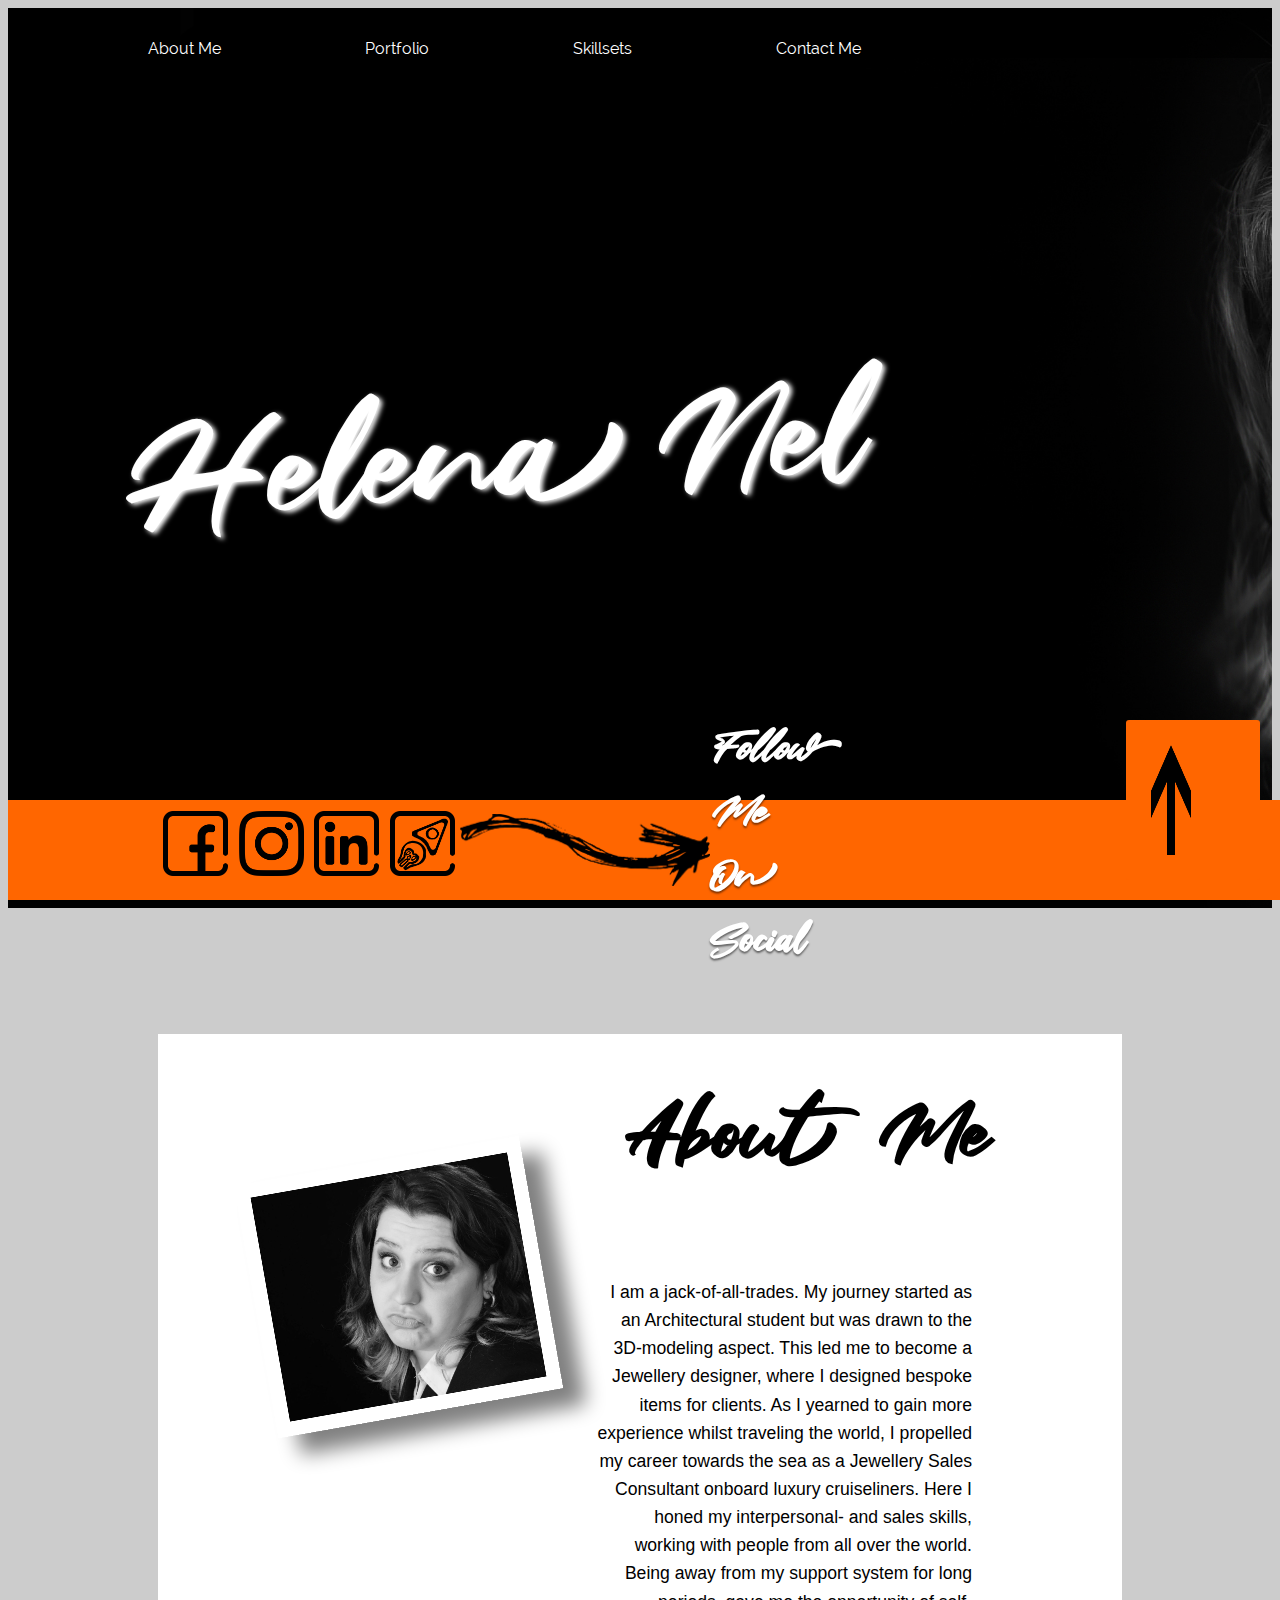
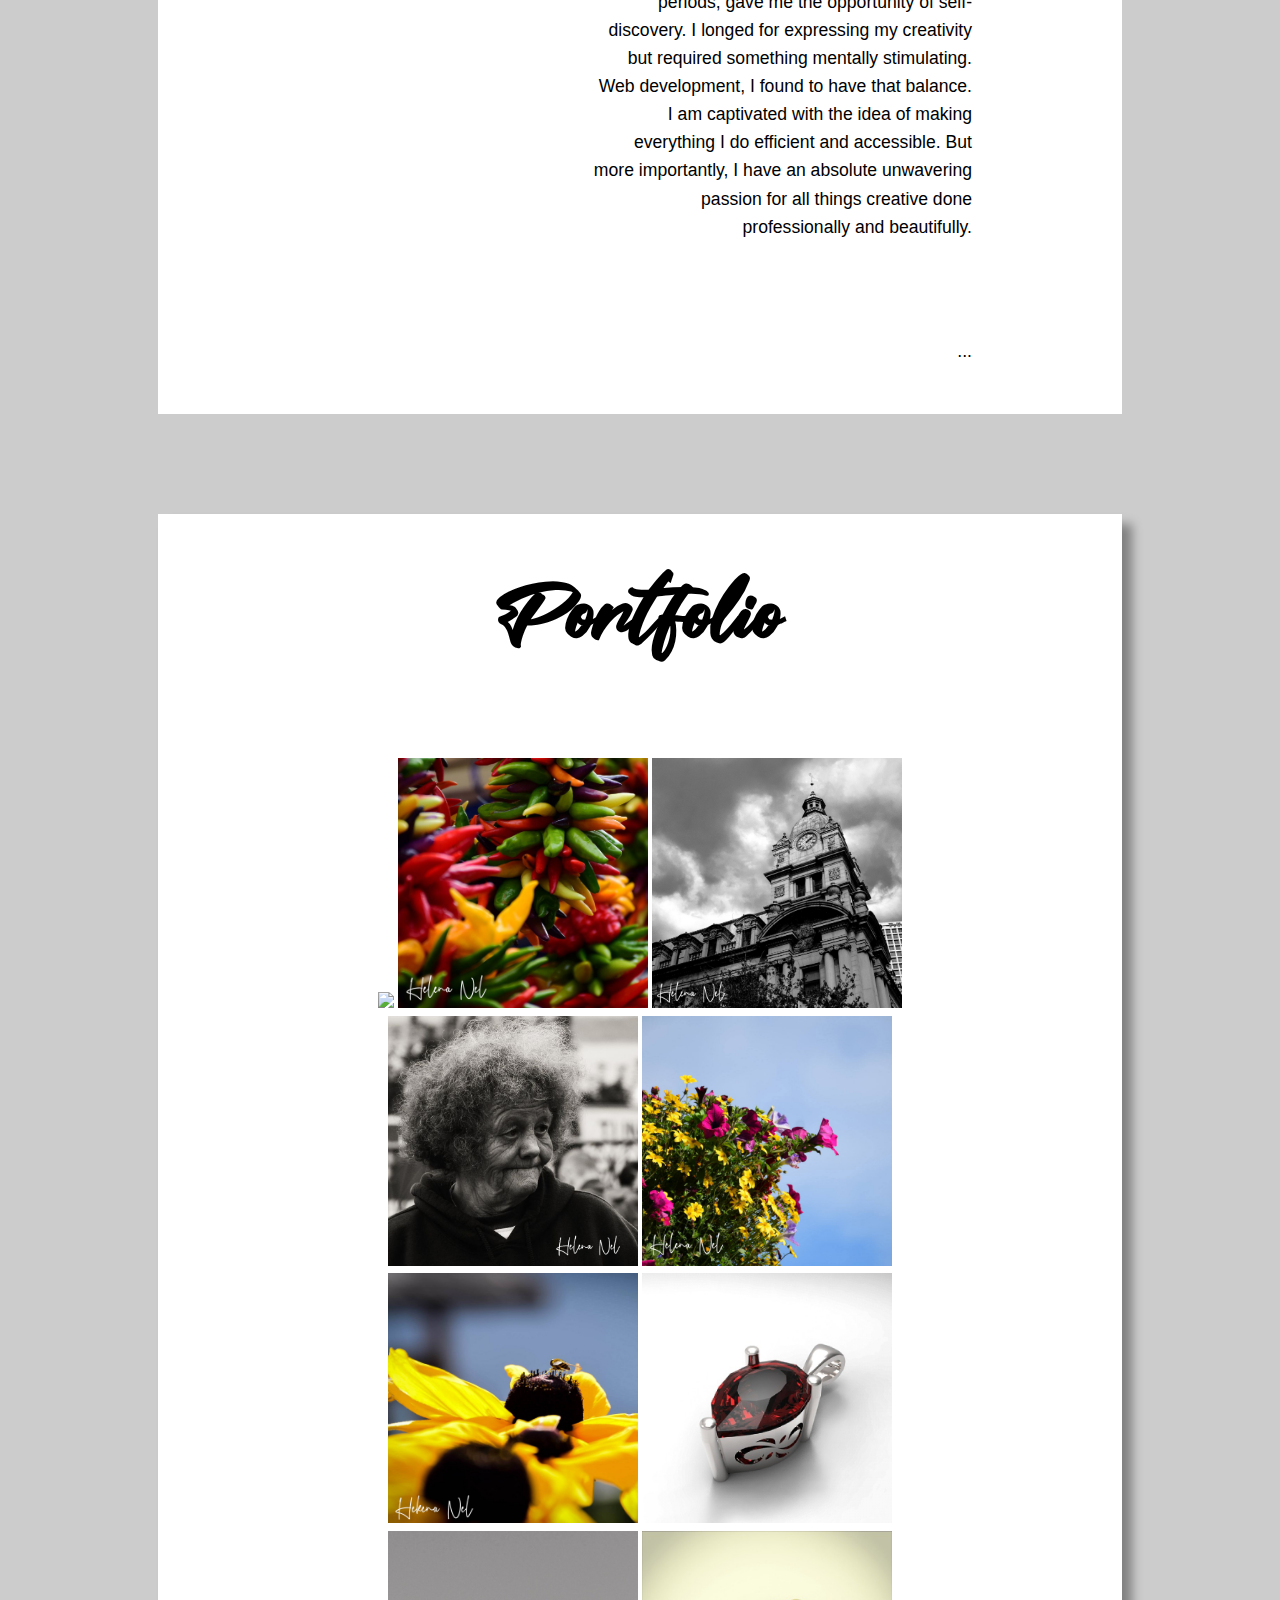
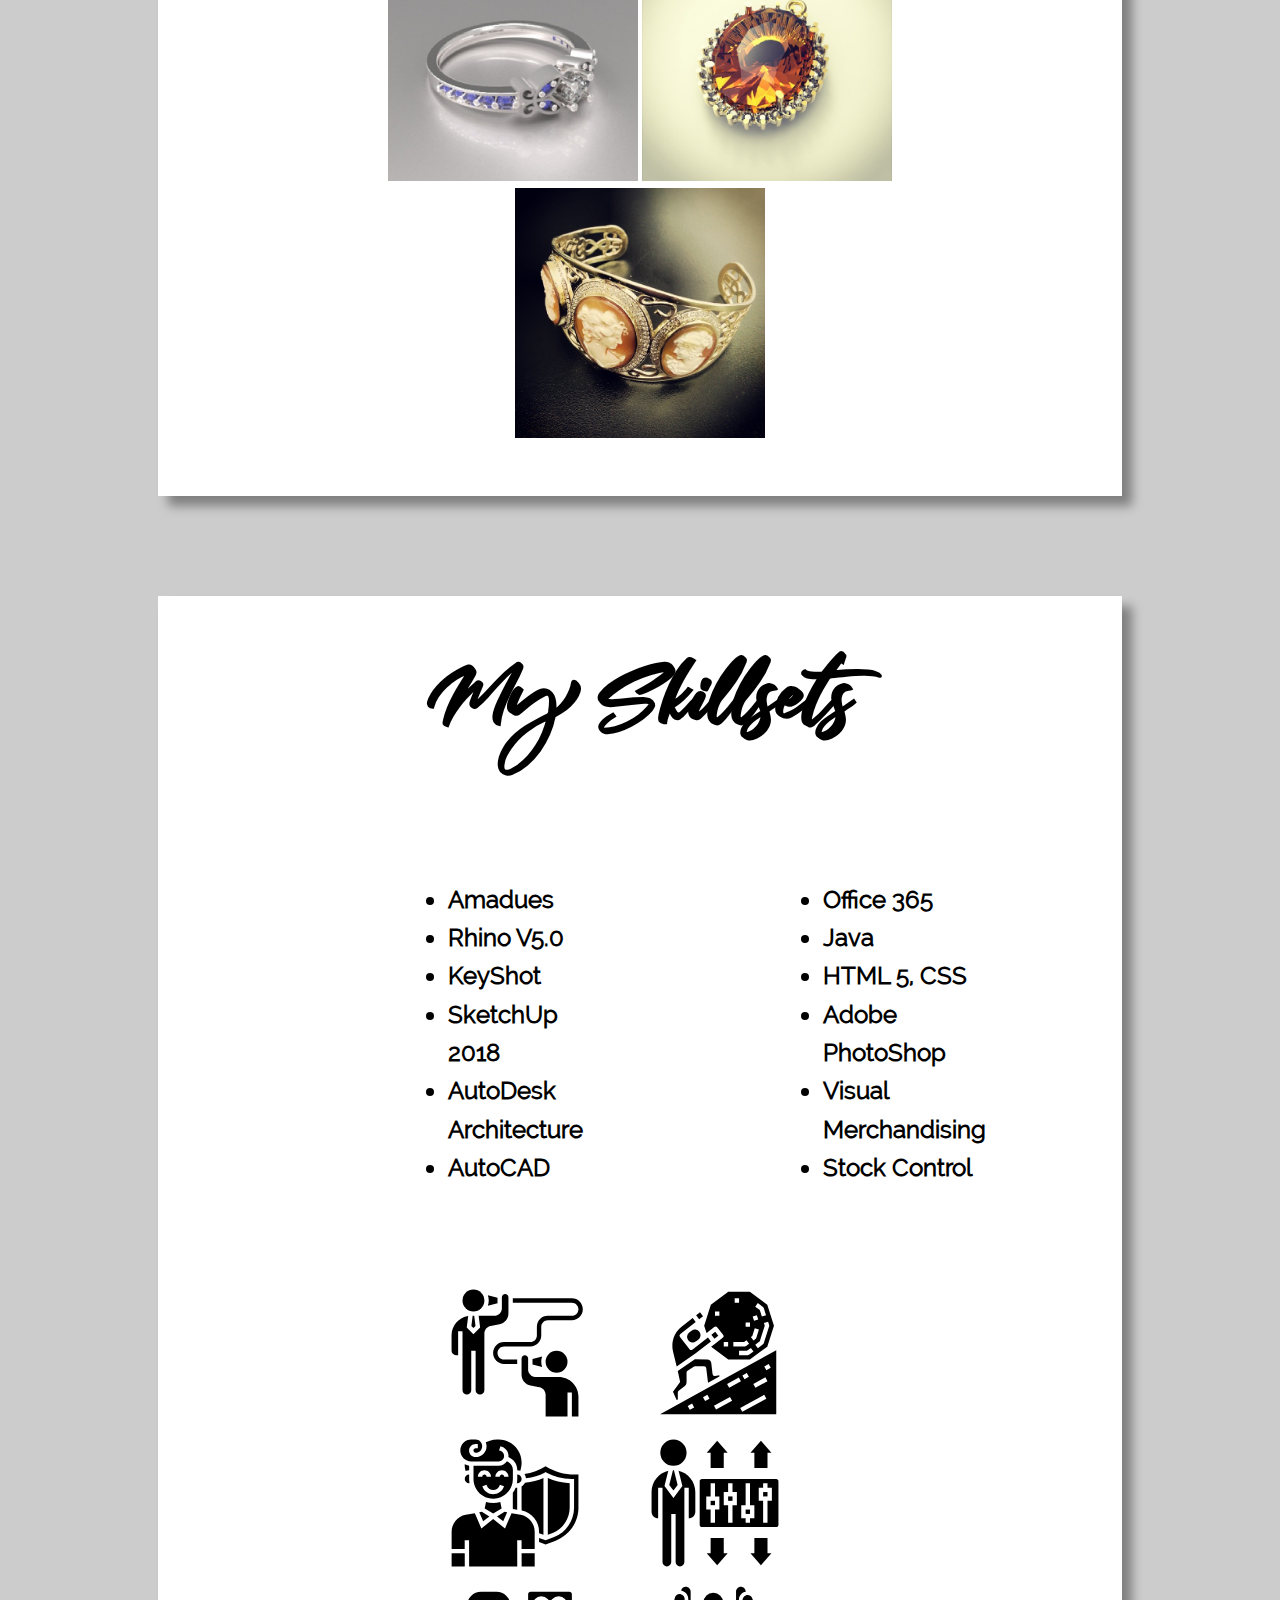
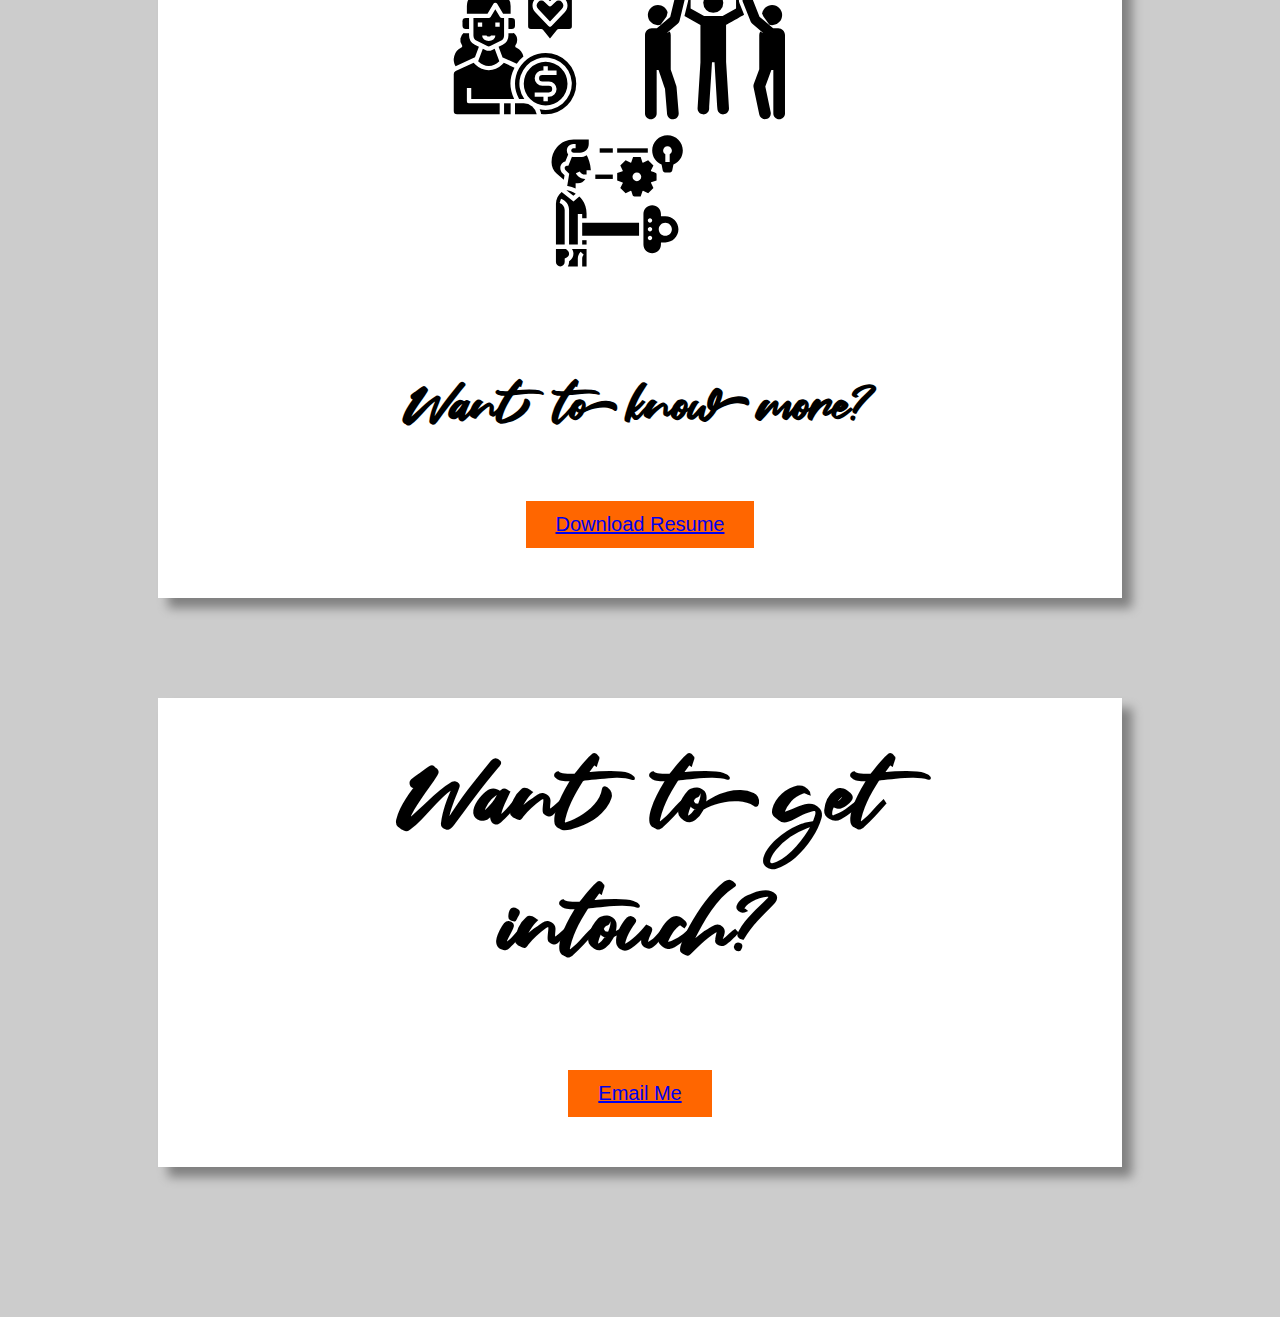
==== index.html @ 70933aee "Rename Index.html to index.html" ====
<!DOCTYPE html>
<html lang="en">
  <head>
    <meta charset="utf-8">
    <link rel="stylesheet" href="styles.css">
    <link rel="icon" href="images/hedri.jpg">
    <title>Helena Nel</title>
  </head>
  <body>
    <div class="wrapper">
      <div id="header">
        <nav>
          <ul>
            <li><a  href="#about">About Me</a></li>
            <li><a  href="#portfolio">Portfolio</a></li>
            <li><a  href="#skills">Skillsets</a></li>
            <li><a  href="#contact">Contact Me</a></li>
          </ul>
        </nav>
      </div>
      <h1>Helena Nel</h1>
      <div class="RotatingWord">
        <span>Artist.</span>
        <span>Web Designer.</span>
        <span>Jewellery Designer.</span>
        <span>Sales Expert.</span>
        <span>Photographer.</span>
      </div>
    </div>
    <div class="parent">
<!--------------------ABOUT ME SECTION-------------------------->
    <div id="about"></div>
    <div class="child-one child">
      <img src="images/Helena2.jpg" alt="Helena Nel">
      <h2>About Me</h2>
        <p> I am a jack-of-all-trades. My journey started as an Architectural
            student but was drawn to the 3D-modeling aspect. This led me to
            become a Jewellery designer, where I designed bespoke items for
            clients. As I yearned to gain more experience whilst traveling the
            world, I propelled my career towards the sea as a Jewellery Sales
            Consultant onboard luxury cruiseliners. Here I honed my
            interpersonal- and sales skills, working with people from all over
            the world. Being away from my support system for long periods, gave
            me the opportunity of self-discovery.
            I longed for expressing my creativity but required something
            mentally stimulating. Web development, I found to have that balance.
            I am captivated with the idea of making everything I do efficient
            and accessible. But more importantly, I have an absolute
            unwavering passion for all things creative done professionally
            and beautifully.</p>
            <p>...</p>
    </div>
   
<!--------------------PORTFOLIO SECTION-------------------------->
    <div id="portfolio"></div>
    <div class="child-two child">
      <h2>Portfolio</h2>
        <div class="portfolio-photos">
          <img src="images/photo1.jpg" width="250"/>
          <img src="images/photo6.jpg" width="250"/>
          <img src="images/photo4.jpg" width="250"/>
          <img src="images/photo5.jpg" width="250"/>
          <img src="images/photo7.jpg" width="250"/>
          <img src="images/photo8.jpg" width="250"/>
          <img src="images/Ring2.jpg" width="250"/>
          <img src="images/Ring3.jpg" width="250"/>
          <img src="images/Ring4.jpg" width="250"/>
          <img src="images/Ring6.jpg" width="250"/>
        </div>
    </div>
<!--------------------SKILSS SECTION-------------------------->
    <div id="skills"></div>
    <div class="child-three child">
      <h2>My Skillsets</h2>
      <div class="skills-container">
        <div class="hardskills">
          <h5>
            <ul>
              <li>Amadues</li><li>Rhino V5.0</li>
              <li>KeyShot</li><li>SketchUp 2018</li>
              <li>AutoDesk Architecture</li><li>AutoCAD</li>
          </ul>
        </h5>
        </div>
        <div class="hardskills">
        <h5>
          <ul>
            <li>Office 365</li><li>Java</li>
            <li>HTML 5, CSS</li><li>Adobe PhotoShop</li>
            <li>Visual Merchandising</li><li>Stock Control</li>
          </ul>
        </h5>
        </div>
      </div>
      <div class="softskills">
        <div class="container">
          <img class="image"src="images/communication.svg">
          <div class="overlay">Communicator</div>
        </div>
        <div class="container">
          <img class="image"src="images/hard-work.svg" >
          <div class="overlay">Hard Worker</div>
        </div>
        <div class="container">
          <img class="image"src="images/dependable.svg">
          <div class="overlay">Dependable</div>
        </div>
          <div class="container">
            <img class="image"src="images/adaptation.svg">
            <div class="overlay">Adaptable</div>
          </div>
          <div class="container">
            <img class="image"src="images/woman.svg" >
            <div class="overlay">Sales Expert</div>
          </div>
          <div class="container">
            <img class="image"src="images/teamwork.svg">
            <div class="overlay">Teamplayer</div>
          </div>
          <div class="container">
            <img class="image"src="images/problem-solving.svg">
            <div class="overlay">Problem Solving</div>
          </div>
        </div>
        <h3>Want to know more?</h3>
        <button class="button"><a href="https://docdro.id/oJGw1ci" download="CV.pdf"
                target="_blank" >Download Resume</a>
        </button>
      </div>
<!--------------------CONTACT SECTION-------------------------->
      <div id="contact"></div>
      <div class="child-four child">
        <h2>Want to get intouch?</h2>
        <button class="button"><a href=mailto:mailhedri@gmail.com>Email Me</a>
        </button>
      </div>
    </div>
<!--------------------FOOTER SECTION--------------------------->
    <div class='footer'>
      <div class='footer-item footer-one'>
        <a href="https://www.facebook.com/hedrinel" target="_blank">
          <img src="images/facebook.png" width="65"/></a>
        <a href="https://www.instagram.com/hedrinel/" target="_blank">
          <img src="images/instagram.png"  width="65"/></a>
        <a href="https://www.linkedin.com/in/hedrinel/" target="_blank">
          <img src="images/linkedin.png"width="65" /></a>
        <a href="https://talent.start2impact.it/profile/helena-nel" target="_blank">
          <img src="images/start2impact.png" width="65"/></a>
      </div>
      <div class='footer-item footer-two'>
        <img src="images/arrowright.png" width="250"/></a>
        <h4><em>Follow Me</em> On Social</h4>
      </div>
      <div class='footer-item footer-three'></div>
    </div>
<!--------------------SCROLL SCRIPT-------------------------->
    <button id="myBtn" onclick="topFunction()" title="Go to top">
      <img src="images/arrow.png" alt="arrow" width="40px">
    </button>

    <script>
    var mybutton = document.getElementById("myBtn");
// Scroll 20px down -> button appears.
    window.onscroll = function() {scrollFunction()};
    function scrollFunction()
    {
      if (document.body.scrollTop > 20 || document.documentElement.scrollTop > 20)
      {
        mybutton.style.display = "block";
      }
      else
      {
        mybutton.style.display = "none";
      }
    }
// Button click -> scroll to the top of the document
    function topFunction()
    {
      document.body.scrollTop = 0;
      document.documentElement.scrollTop = 0;
    }
    </script>

  </body>
</html>
---- styles.css ----
@font-face {
font-family: 'Canter';
font-style: normal;
font-weight: normal;
src: url('fonts/CanterpidsSignature.woff') format('woff');
}
@font-face {
font-family: 'Raleway';
font-style: normal;
font-weight: normal;
src: url('fonts/Raleway-Regular.woff') format('woff');
}
@font-face {
font-family: 'Fair';
font-style: normal;
font-weight: normal;
src: url('fonts/Fair.ttf') format('truetype');
}
-
* {
  margin: 0;
  padding: 0;}

html{
	scroll-behaviour: smooth;
}
h1{
  color: #FFFFFF;
  position: absolute;
  top:30%;
  left: 10%;
  font-family: "Fair",sans-serif;
  font-size: 9em;
  font-weight: lighter;
  transform: rotate(-4deg);
  text-shadow: 3px 2px 5px #FFF;}

h2 {
  font-family: "Fair",sans-serif;
  font-size: 5em;
  padding-top: 50px;
  text-align: center;
  line-height: 0
  background-color: #FFF;
  }

h3 {
  font-family: "Fair",sans-serif;
  font-size: 3em;}
h5 {
  font-family: "Raleway",sans-serif;
  font-size: 1.5em;}
p {
    font-size: 18px;
    margin-bottom: 5%;
    margin-top:0;
    font-family: sans-serif;
    flex-basis: : 50%;
    padding-bottom: 5%;
}

body {
  background:#cccccc;
  font-size: 1.0em;
	line-height: 1.6;
	font-weight: 400;
  font-family: "Raleway",sans-serif;}

.parent {
  background: #cccccc;
  margin: 0;
  padding: 0;}

.child-one {
  background:#FFF;
  position:relative;
  margin: 100PX  150PX 50PX  150PX;
  padding: 50 0 0 150px;
  text-align: right;
}

.child-one h2 {
  padding-left: 35%;}

.child-one p  {
  font-size: 1.1em;
  margin-bottom: 5%;
  margin-top:0;
  font-family: sans-serif;
  flex-basis: : 50%;
  padding-bottom:5%;
  padding-left: 45%;
  padding-right: 150px;}

.child-one img{
  left: 10%;
  position: absolute;
  width : 30%;
  box-shadow: 20px 20px 20px grey;
  transform: rotate(-10deg);
  top: 125px;
  z-index: 9}

.child-two {
  background:#FFF;
  position:relative;
  margin:100PX  150PX 20PX  150PX;
  padding: 0 150px 50px  150px;
  text-align: center;
  box-shadow: 10px 10px 10px grey;}

.child-three {
  background:#FFF;
  position:relative;
  margin:100PX 150PX 100PX 150px;
  padding: 0 150px 50px  150px;
  text-align: center;
  box-shadow: 10px 10px 10px grey;}

.child-three li {
  text-align: left;}

.child-four {
  background:#FFF;
  position:relative;
  margin:50PX 150PX 150PX 150px;
  padding: 0 150px 50px  150px;
  text-align: center;
  box-shadow: 10px 10px 10px grey;}

  *{box-sizing: border-box}
  .softskills{
     display: flex;
     flex-wrap: wrap;
     justify-content: center;
     padding: 50px;
  }
  .skills-container{
    display: flex;
    justify-content: space-around;

  }
  .hardskills{
    flex:50%;
    padding:0 100px;
  }
  .container {
     display: flex;
      position: relative;
      width: 100%;
      max-width: 200px;
  }
  .image {
    padding: 5px;
    display: flex;
    width: 75%;
  }

/* The overlay effect - lays on top of the container and over the image */
.overlay {
  position: absolute;
  bottom: 0;
  background: rgb(0, 0, 0);
  background: rgba(0, 0, 0, 0.5); /* Black see-through */
  color: #f1f1f1;
  width: 100%;
  transition: .5s ease;
  opacity:0;
  color: white;
  font-size: 20px;
  padding: 20px;
  text-align: center;
  }
    /* When you mouse over the container, fade in the overlay title */
.container:hover .overlay {
    opacity: 1;
  }
/*WORD ROTATION STYLE-FORM*/

.box {
  position: absolute;
  transform: translateX(=50%);
  color: #FFF;
  margin-left: 50px;
  width: calc(100% - 50%);
  text-shadow: 0 2px 2px rgba(0, 0, 0, 0.5);}

.RotatingWord {
  display: inline-block;
  color: #ff6600;}                              /*ORANGE*/

.RotatingWord span {
  position: absolute;
  top: 55%;
  right: 51%;
  overflow: hidden;
  animation: animate 10s linear infinite;
  opacity: 0;
  font-size: 3em;
  text-align: right;
  font-family:"Raleway";
  font-weight: bold;
}
                             /*WORD ROTATION FUNCTION*/
@keyframes animate
{
  0%
  {opacity: 0;transform: translateX(-50px);}
  2%
  {opacity: 1;transform: translateX(0px);}
  18%
  {opacity: 1;transform: translateX(0px);}
  20%
  {opacity: 0;transform: translateX(50px);}
  100%
  {opacity: 0;transform: translateX(50px);}
}
.RotatingWord span:nth-child(1)
  { animation-delay: 0s;}
.RotatingWord span:nth-child(2)
  {animation-delay: 2s;}
.RotatingWord span:nth-child(3)
  {animation-delay: 4s;}
.RotatingWord span:nth-child(4)
  {animation-delay: 6s;}
.RotatingWord span:nth-child(5)
  {animation-delay: 8s;}


/* Add a black background color to the top navigation */
#header {
  width:100%;
  height:100vh;
  background-image: url(images/headshot.jpg);
  background-size: cover;
  }
/*MENU*/
nav{
  width: 100%;
  height: 50px;
  background-color: #0009;
  line-height: 50px;
  font-family: Raleway;
  }
nav ul{
  float: left;
  margin-left: 30px;
}
nav ul li{
  list-style-type: none;
  display: inline-block;
  transition: 0.7s all;
}
nav ul li:hover{
  background-color:#ff6600;             /*ORANGE*/
}
nav ul li a{
  text-decoration: none;
  color: #fff;
  padding:70px;
}
  }
/*SCROLL BUTTON*/
.cta-BTN {
    color: black;
    border-radius: 3px;
    border: 2px solid #f2f2f2;
    padding: 1em 1.5em;
    display: inline-block;
    font-weight: bold;
    font-size: 25px;
    font-family: Raleway;
    margin: 0 1em;
    margin-bottom: 1em;
    min-width: 10em;
    transition: all .25s ease;
    z-index: 99;
}
.cta-BTN:hover {
  background-color: #b3ff66;    /*grey*/
}
.footer {
  display: flex;
 justify-content: space-between;
z-index:99;
}
.footer {
  position: fixed;
  bottom:  0;
  display: flex;
  justify-content: space-between;
  width: 100%;
}

.footer-item {
   background-color: #ff6600;
   height:100px;
   flex: 1;
z-index:99;
}
.footer-one {
  flex: 1;
  display: flex;
  align-items: center;
  justify-content: space-around;
  font-size: 30px;
  padding-left: 150px;
}
.footer-two{
   flex: 1;
   display: flex;
   align-items: center;
   justify-content: space-around;
   padding-right: 150px;
   font-family: Fair;
   color: #FFF;
   text-shadow: 0 2px 2px rgba(0, 0, 0, 0.5);
   font-size: 40px;

}
.footer-three {
  flex: initial;
  width: 300px;
}

.footer button:hover{
background-color: #555;
 color: white;
}

#myBtn {
  display: flex;
  position:fixed;
  bottom: 20px;
  right: 20px;
  left: 88%;
  top: 80%;
  z-index: 99;
  font-size: 18px;
  border: none;
  outline: none;
  background-color: #ff6600;                            /*ORANGE*/
  color: #black;
  cursor: pointer;
  padding: 25px;
  border-radius: 3px;
  font-family: "Raleway", sans-serif;
  font-weight: 1000;
}

#myBtn:hover {
  background-color: #FFF;
}

/*CHANGING COLOR of Social*/
h4 {
  -webkit-animation: colorchange 3s infinite alternate;
}

@-webkit-keyframes colorchange
{
  0% {
    color: black;
  }
  100% {
    color: #FFF;
  }
}

.button {
  background-color: #ff6600;
  border: none;
  color: white;
  padding: 12px 30px;
  cursor: pointer;
  font-size: 20px;
}
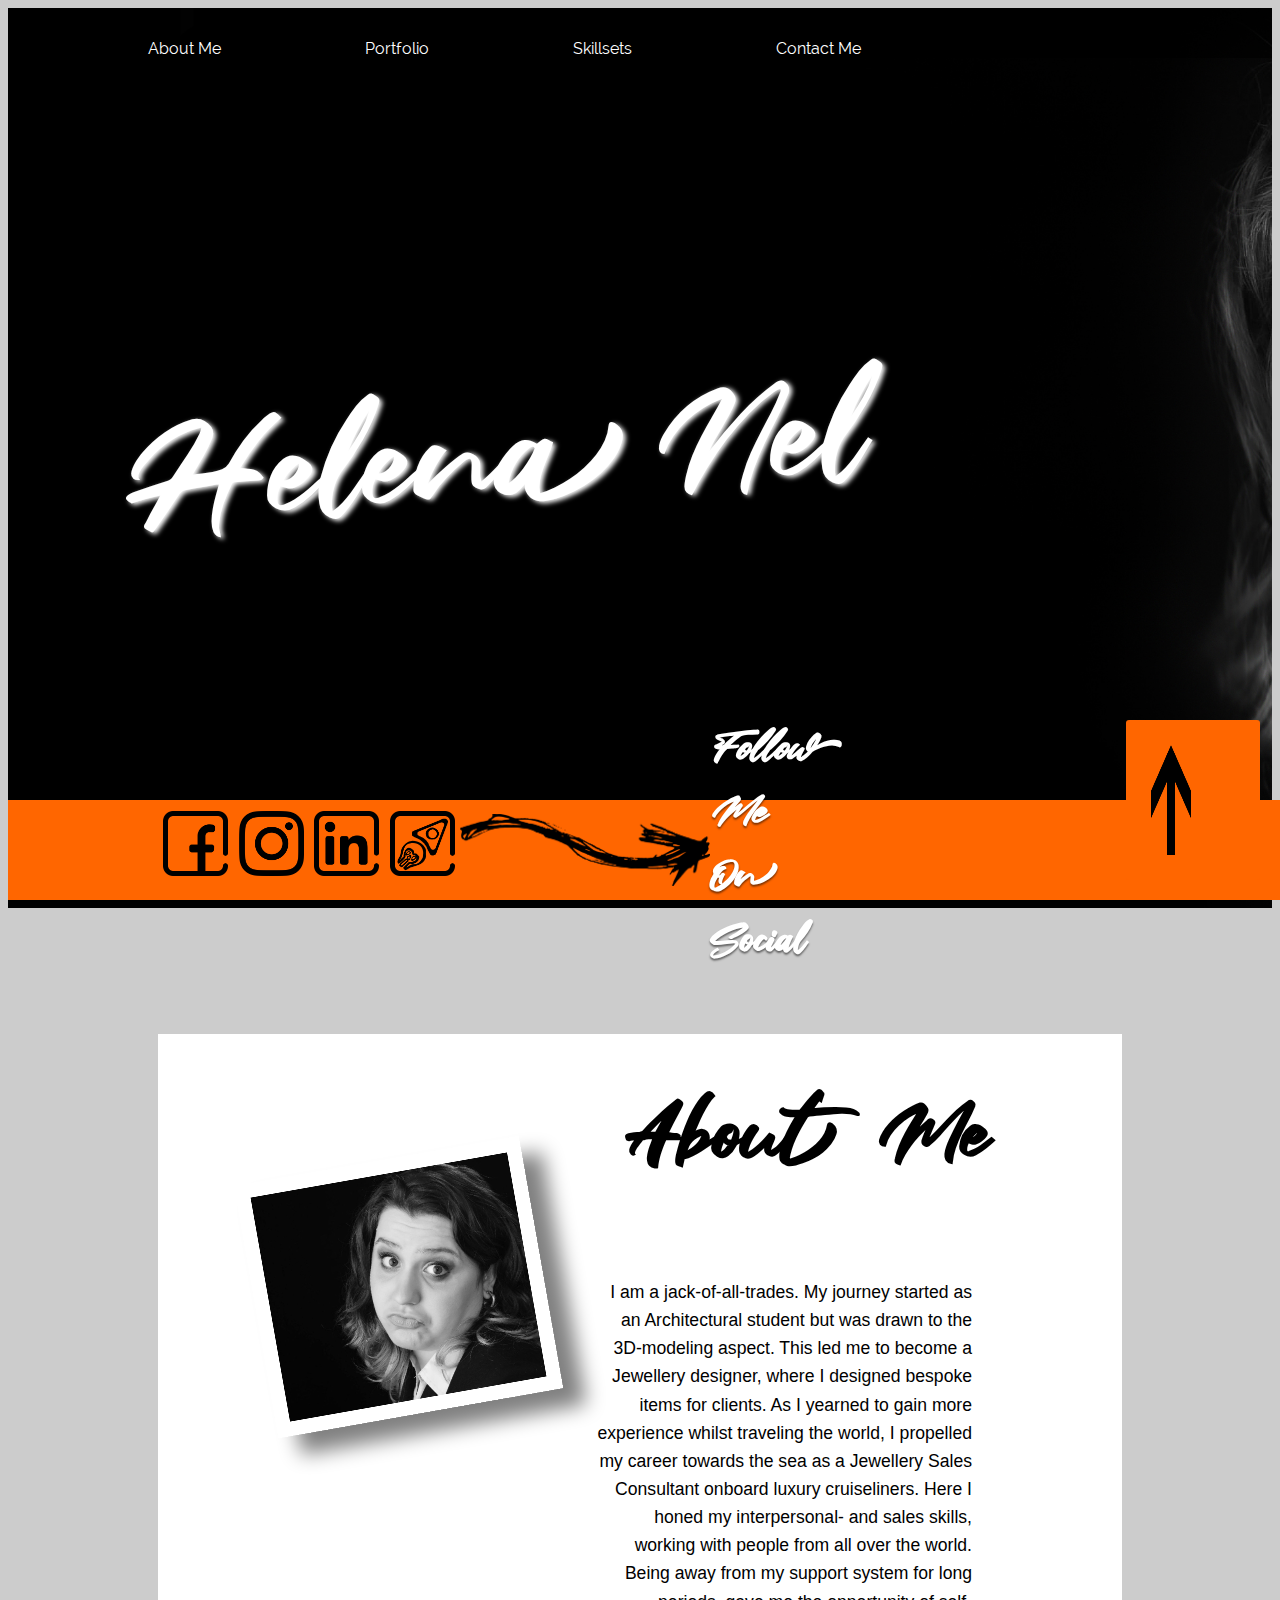
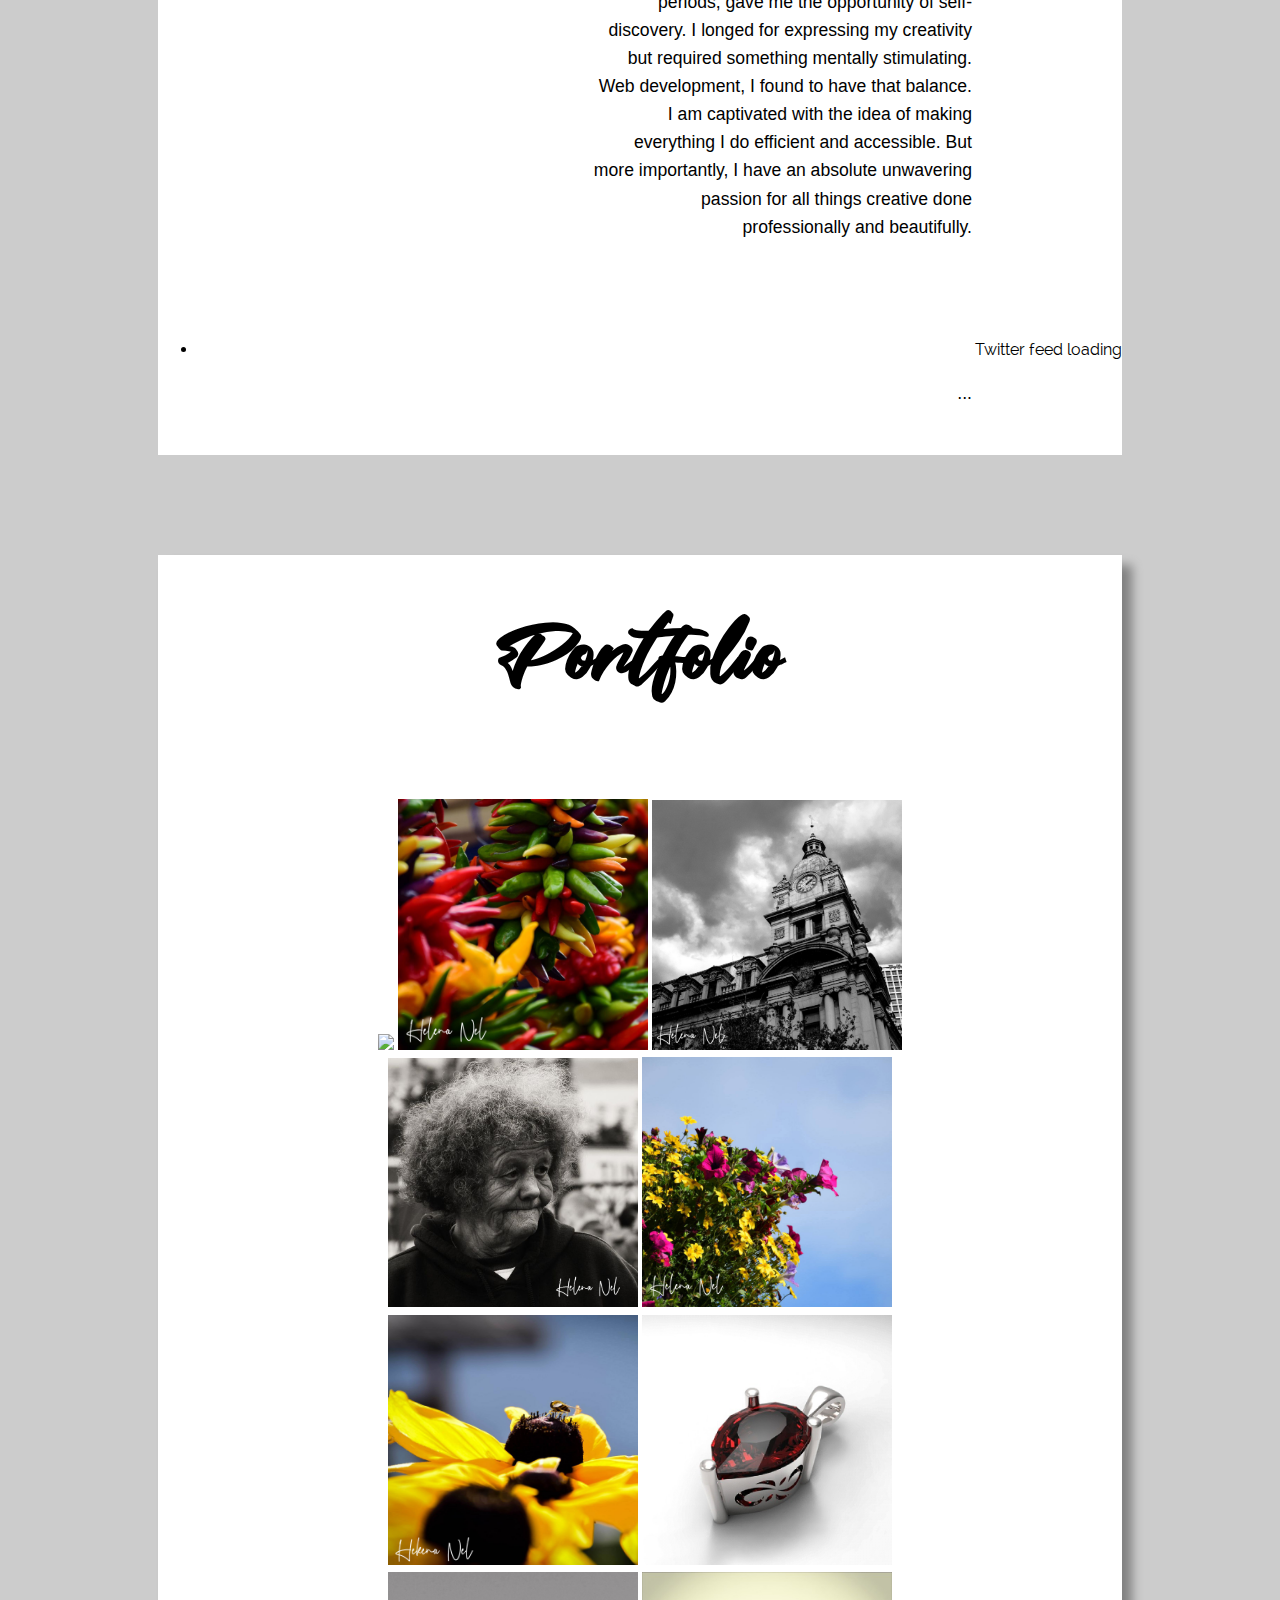
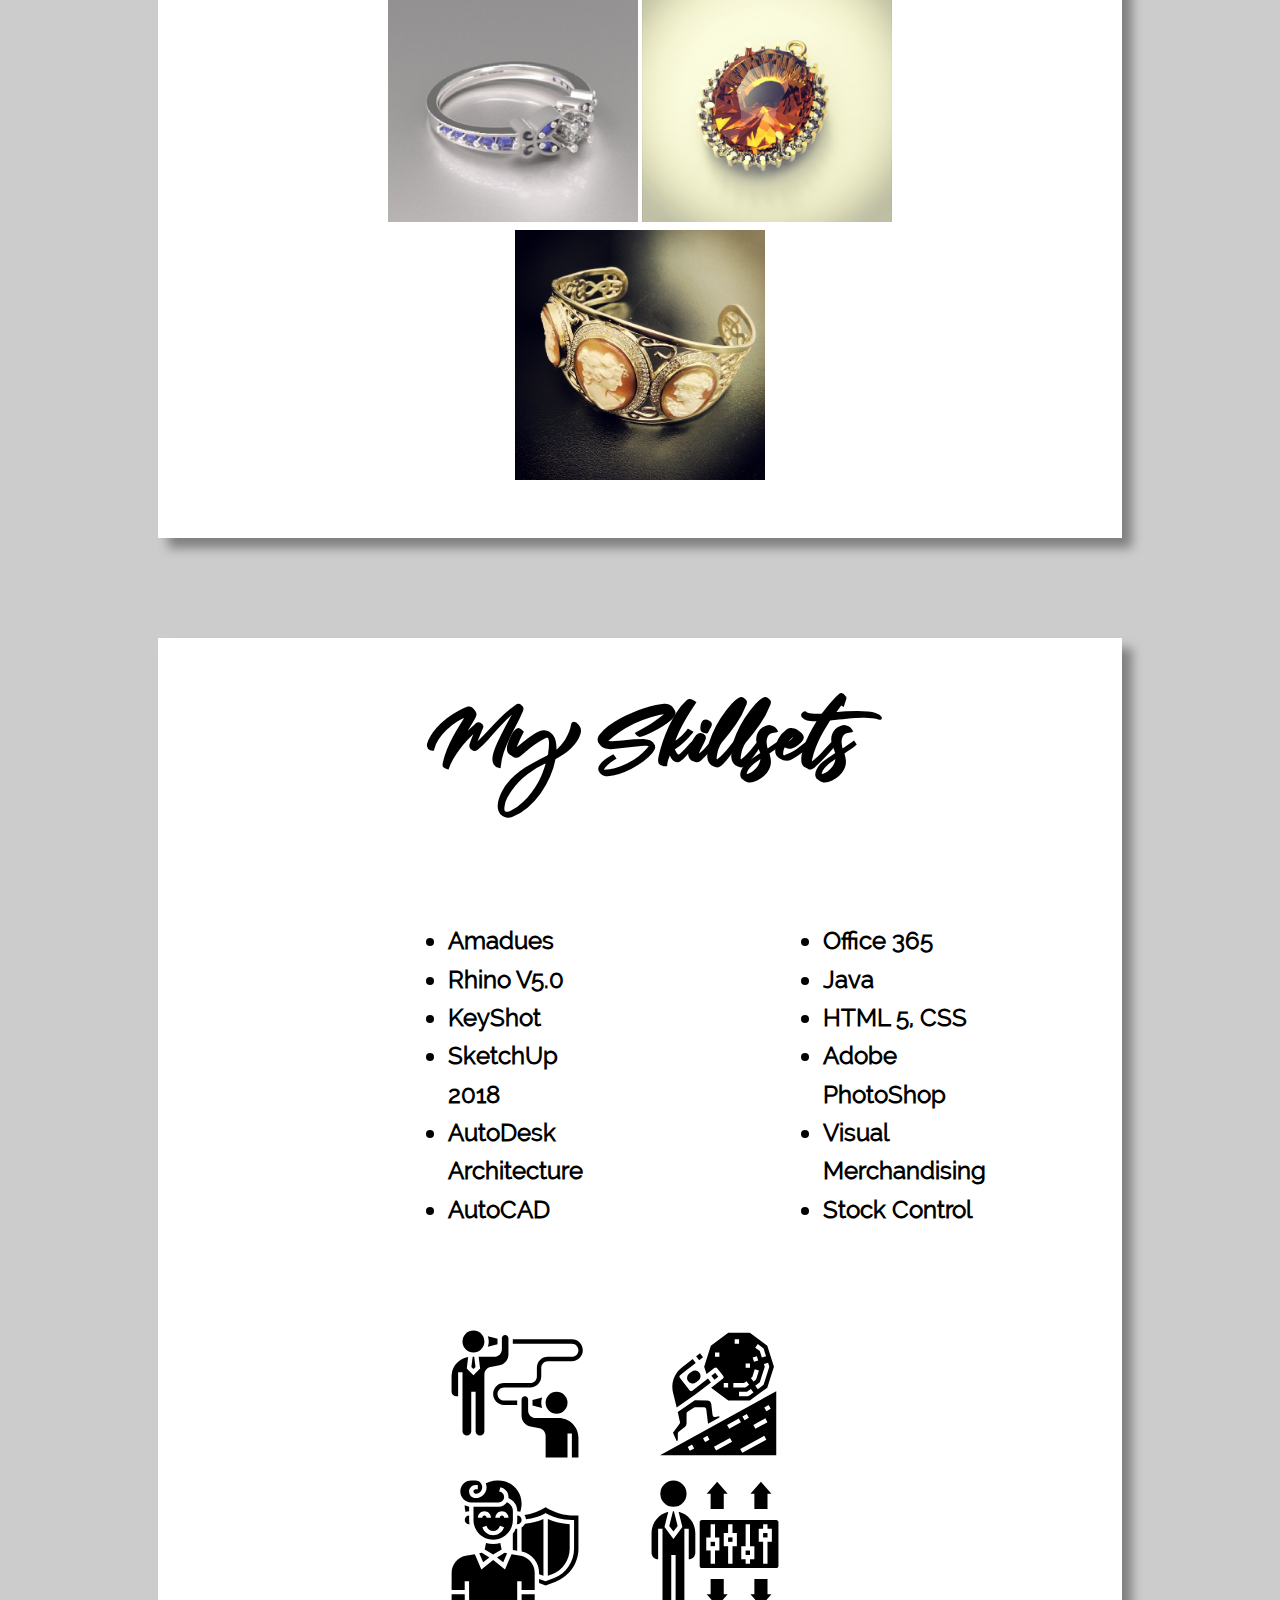
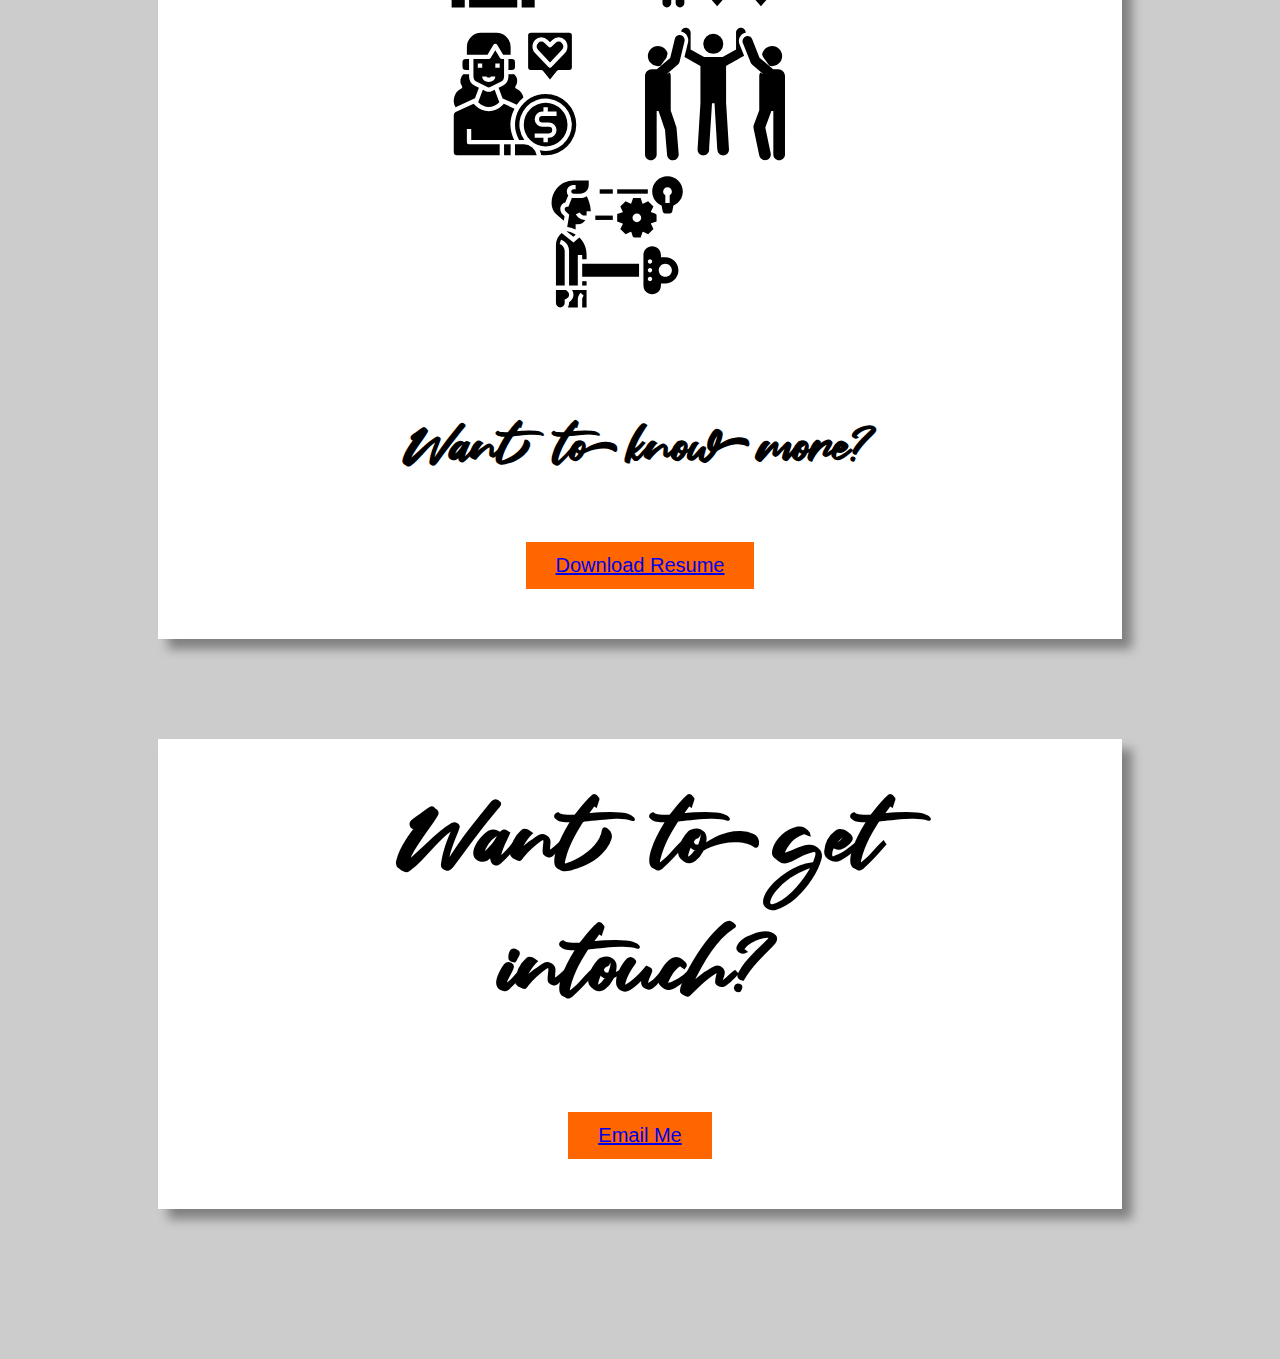
==== commit 44e7bb5f: "Update index.html" ====
--- a/index.html
+++ b/index.html
@@ -48,6 +48,9 @@
             and accessible. But more importantly, I have an absolute
             unwavering passion for all things creative done professionally
             and beautifully.</p>
+	       <ul id="twitter_update_list">
+			<li>Twitter feed loading</li>
+		</ul>
             <p>...</p>
     </div>
    
@@ -134,7 +137,7 @@
         <button class="button"><a href=mailto:mailhedri@gmail.com>Email Me</a>
         </button>
       </div>
-    </div>
+     </div>
 <!--------------------FOOTER SECTION--------------------------->
     <div class='footer'>
       <div class='footer-item footer-one'>
@@ -180,6 +183,16 @@
       document.documentElement.scrollTop = 0;
     }
     </script>
+  
+	<script
+		type="text/javascript"
+		src="http://twitter.com/javascripts/blogger.js"
+	></script>
+	
+	<script
+		type="text/javascript"
+		src="http://api.twitter.com/1/statuses/user_timeline.json?screen_name=he3nel&include_rts=true&count=3&callback=twitterCallback2"
+	></script>
 
   </body>
 </html>
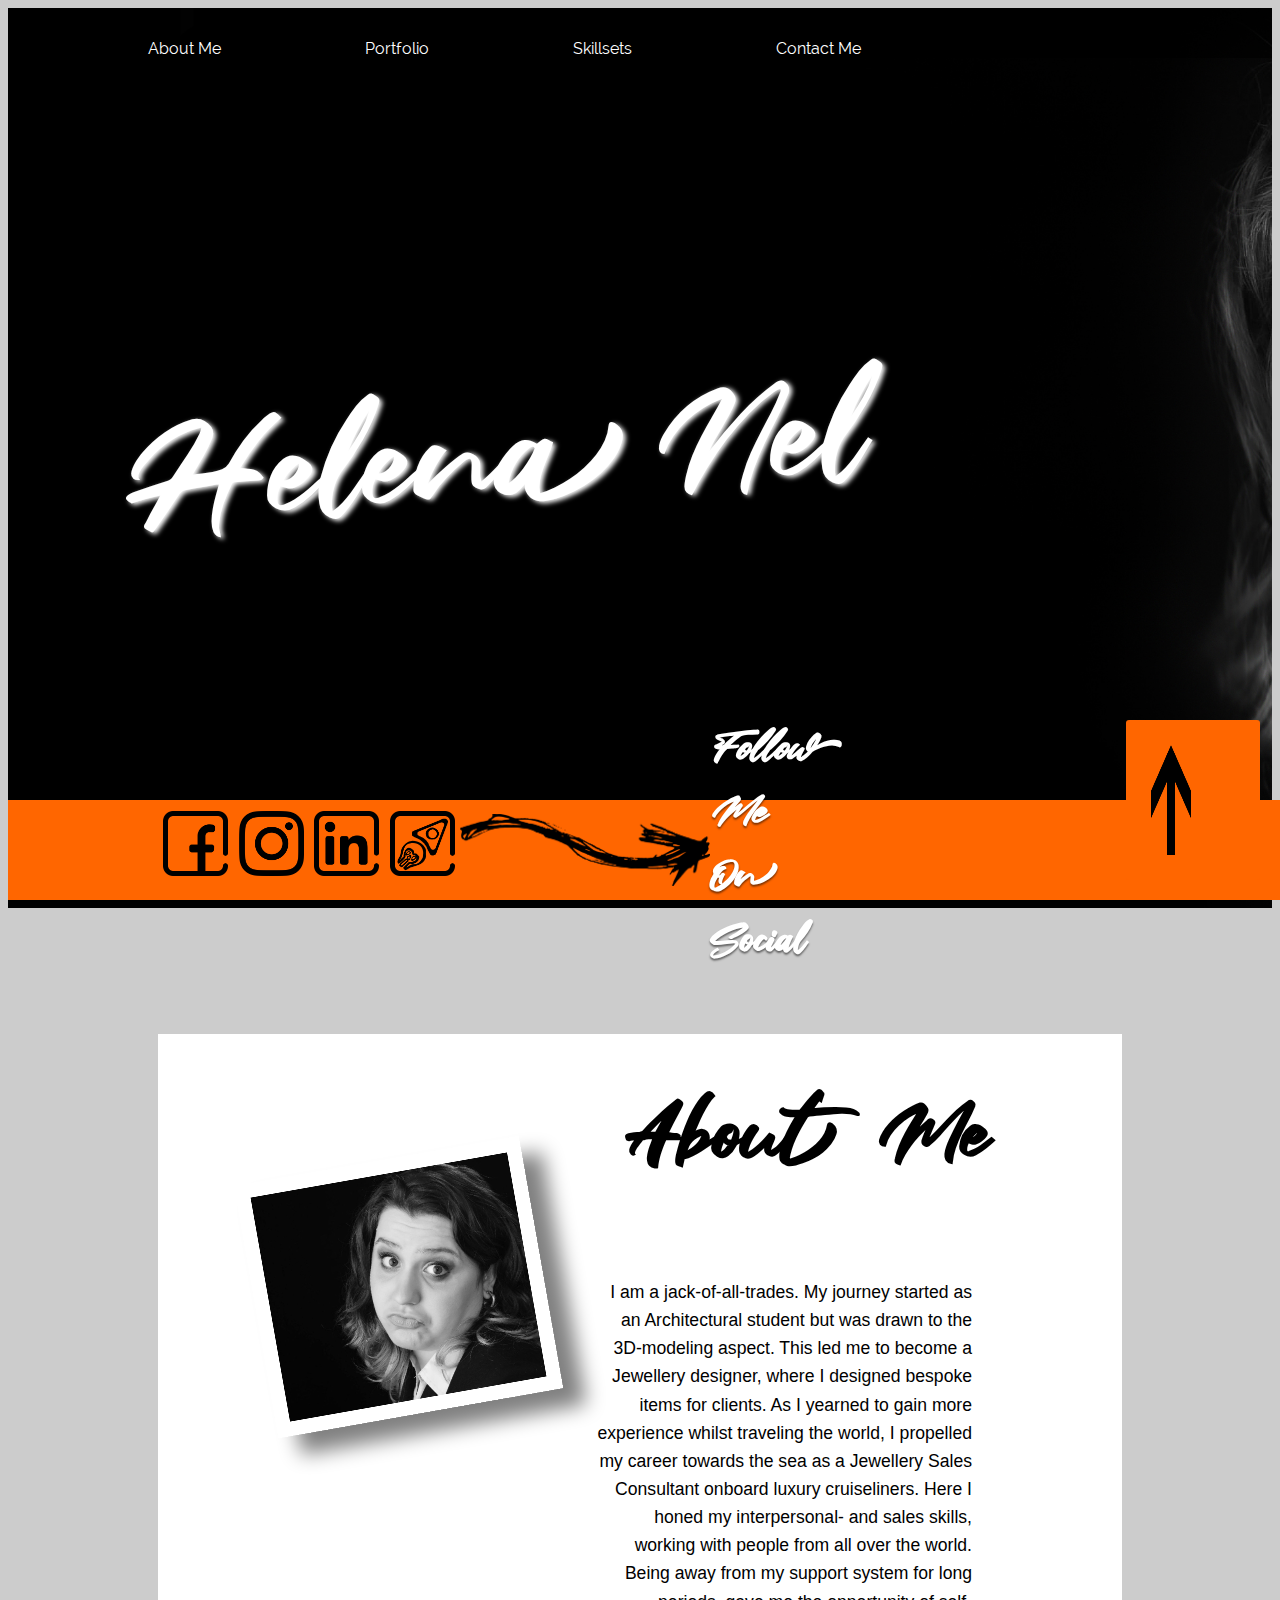
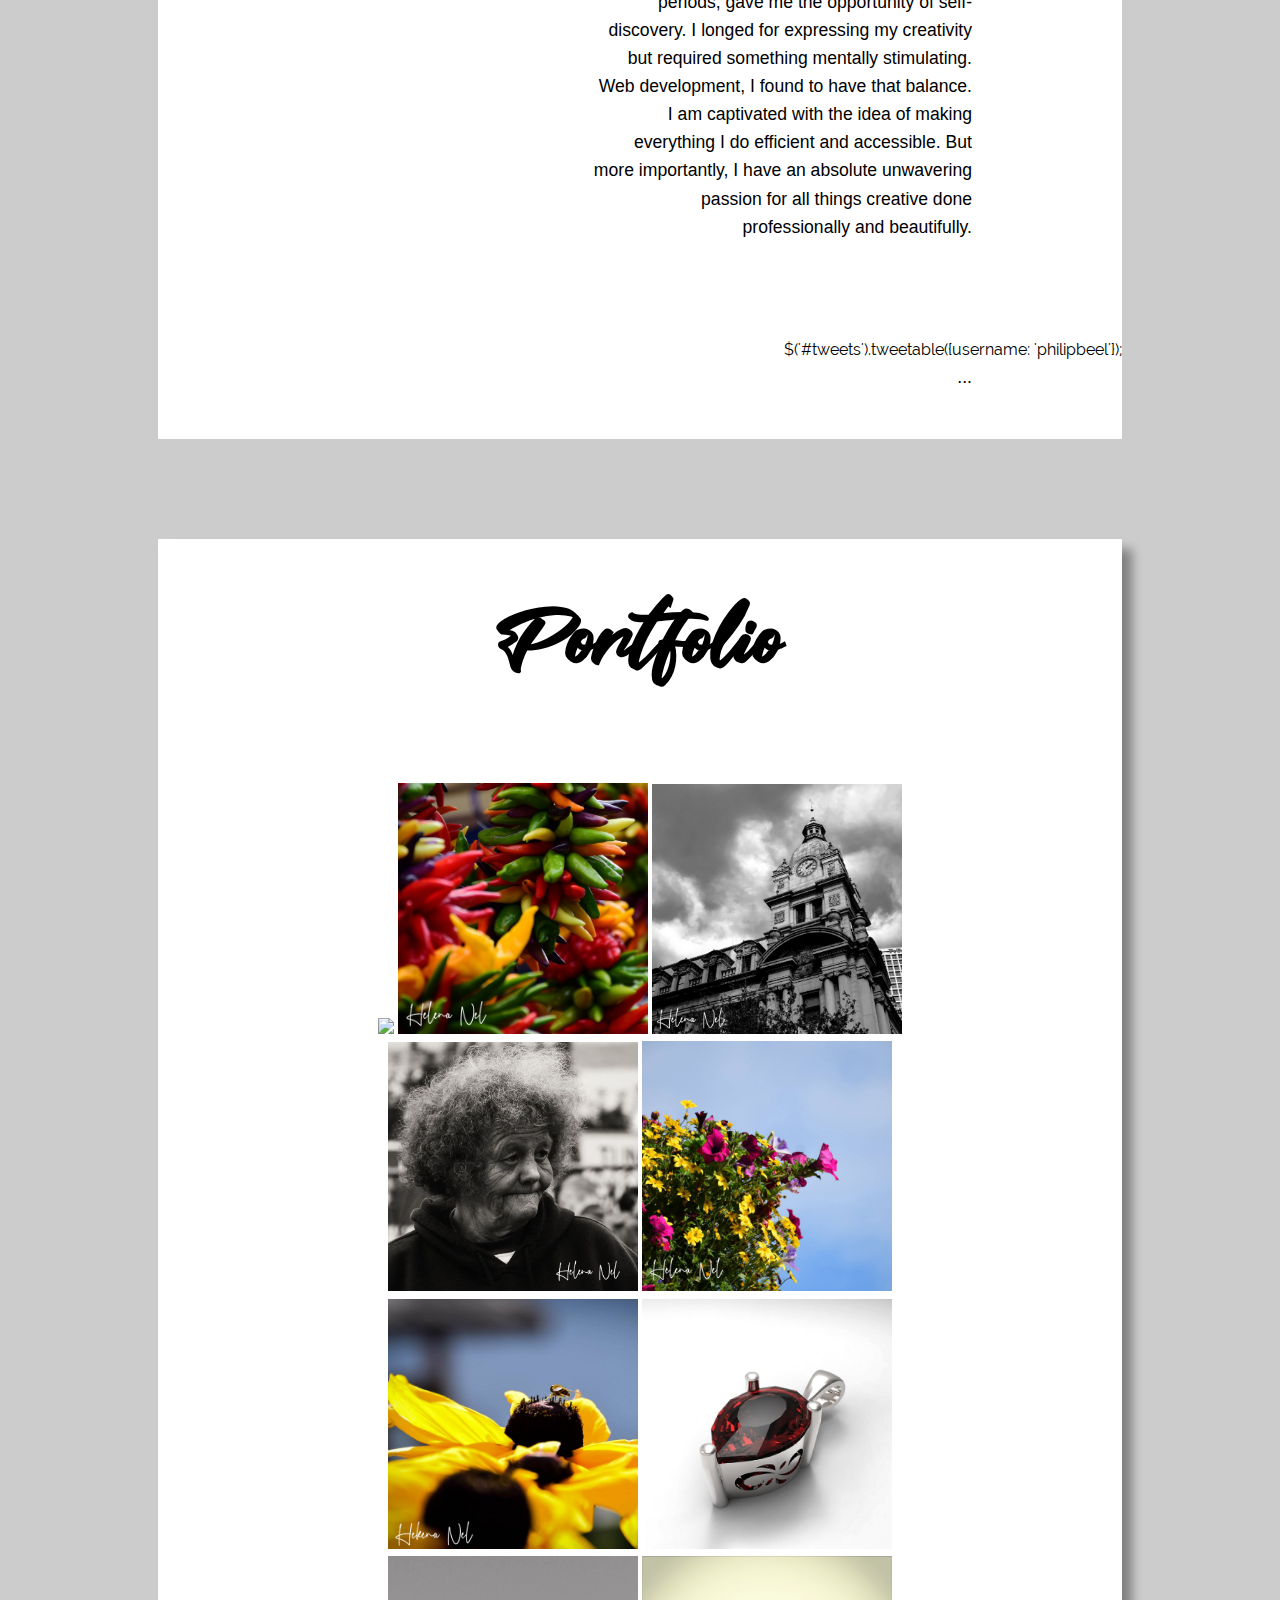
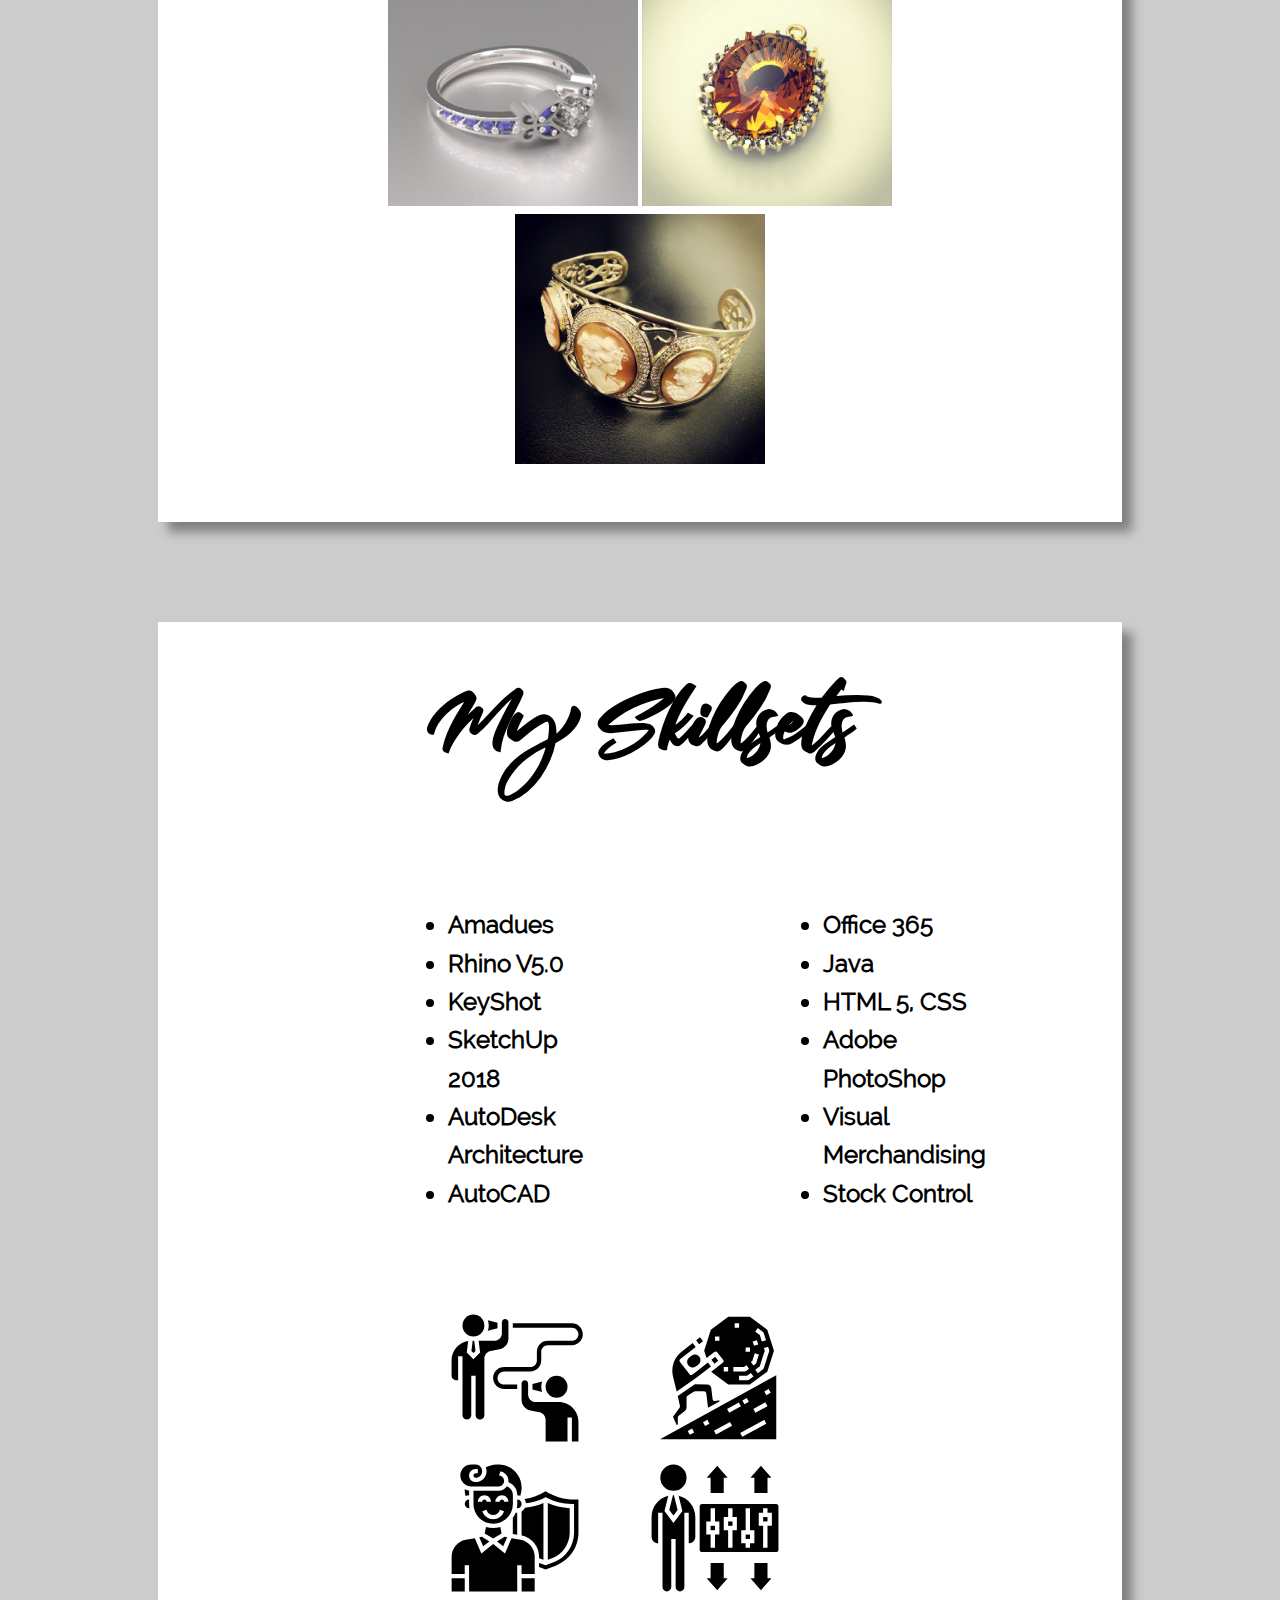
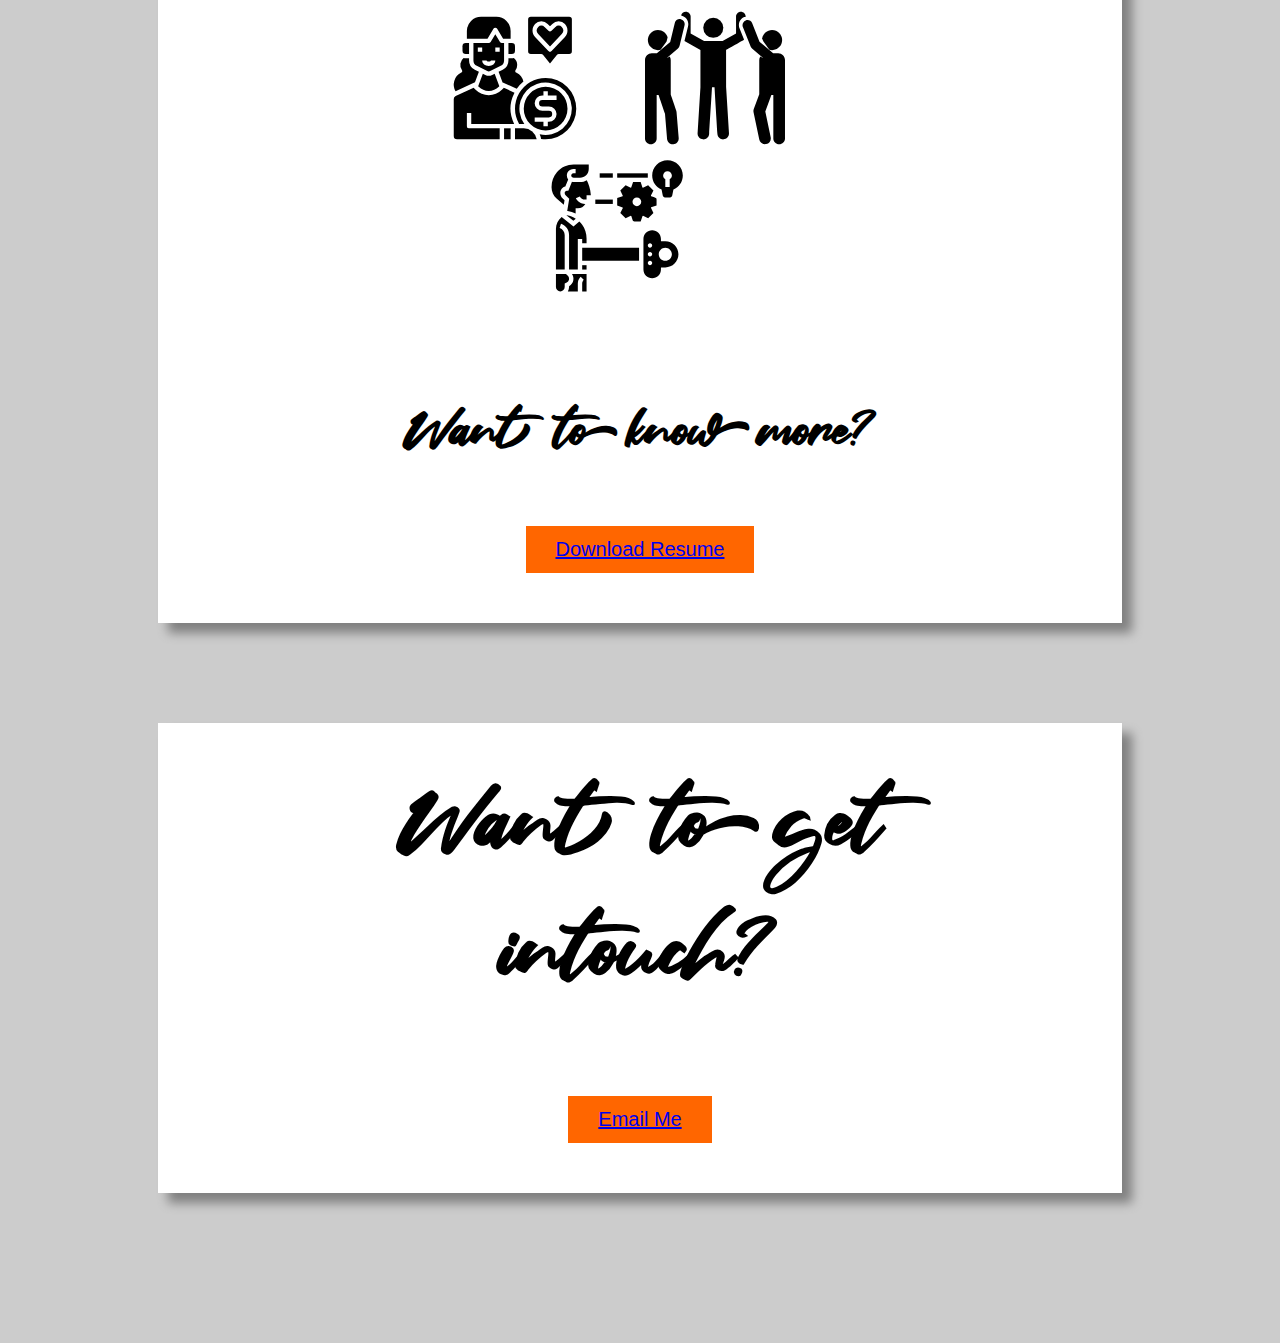
==== commit 40acbb91: "Update index.html" ====
--- a/index.html
+++ b/index.html
@@ -48,9 +48,8 @@
             and accessible. But more importantly, I have an absolute
             unwavering passion for all things creative done professionally
             and beautifully.</p>
-	       <ul id="twitter_update_list">
-			<li>Twitter feed loading</li>
-		</ul>
+	    <div id="tweets"></div>
+	    $('#tweets').tweetable({username: 'philipbeel'});
             <p>...</p>
     </div>
    
@@ -184,15 +183,7 @@
     }
     </script>
   
-	<script
-		type="text/javascript"
-		src="http://twitter.com/javascripts/blogger.js"
-	></script>
-	
-	<script
-		type="text/javascript"
-		src="http://api.twitter.com/1/statuses/user_timeline.json?screen_name=he3nel&include_rts=true&count=3&callback=twitterCallback2"
-	></script>
+<script type="text/javascript" src="jquery.tweetable.js"></script>
 
   </body>
 </html>
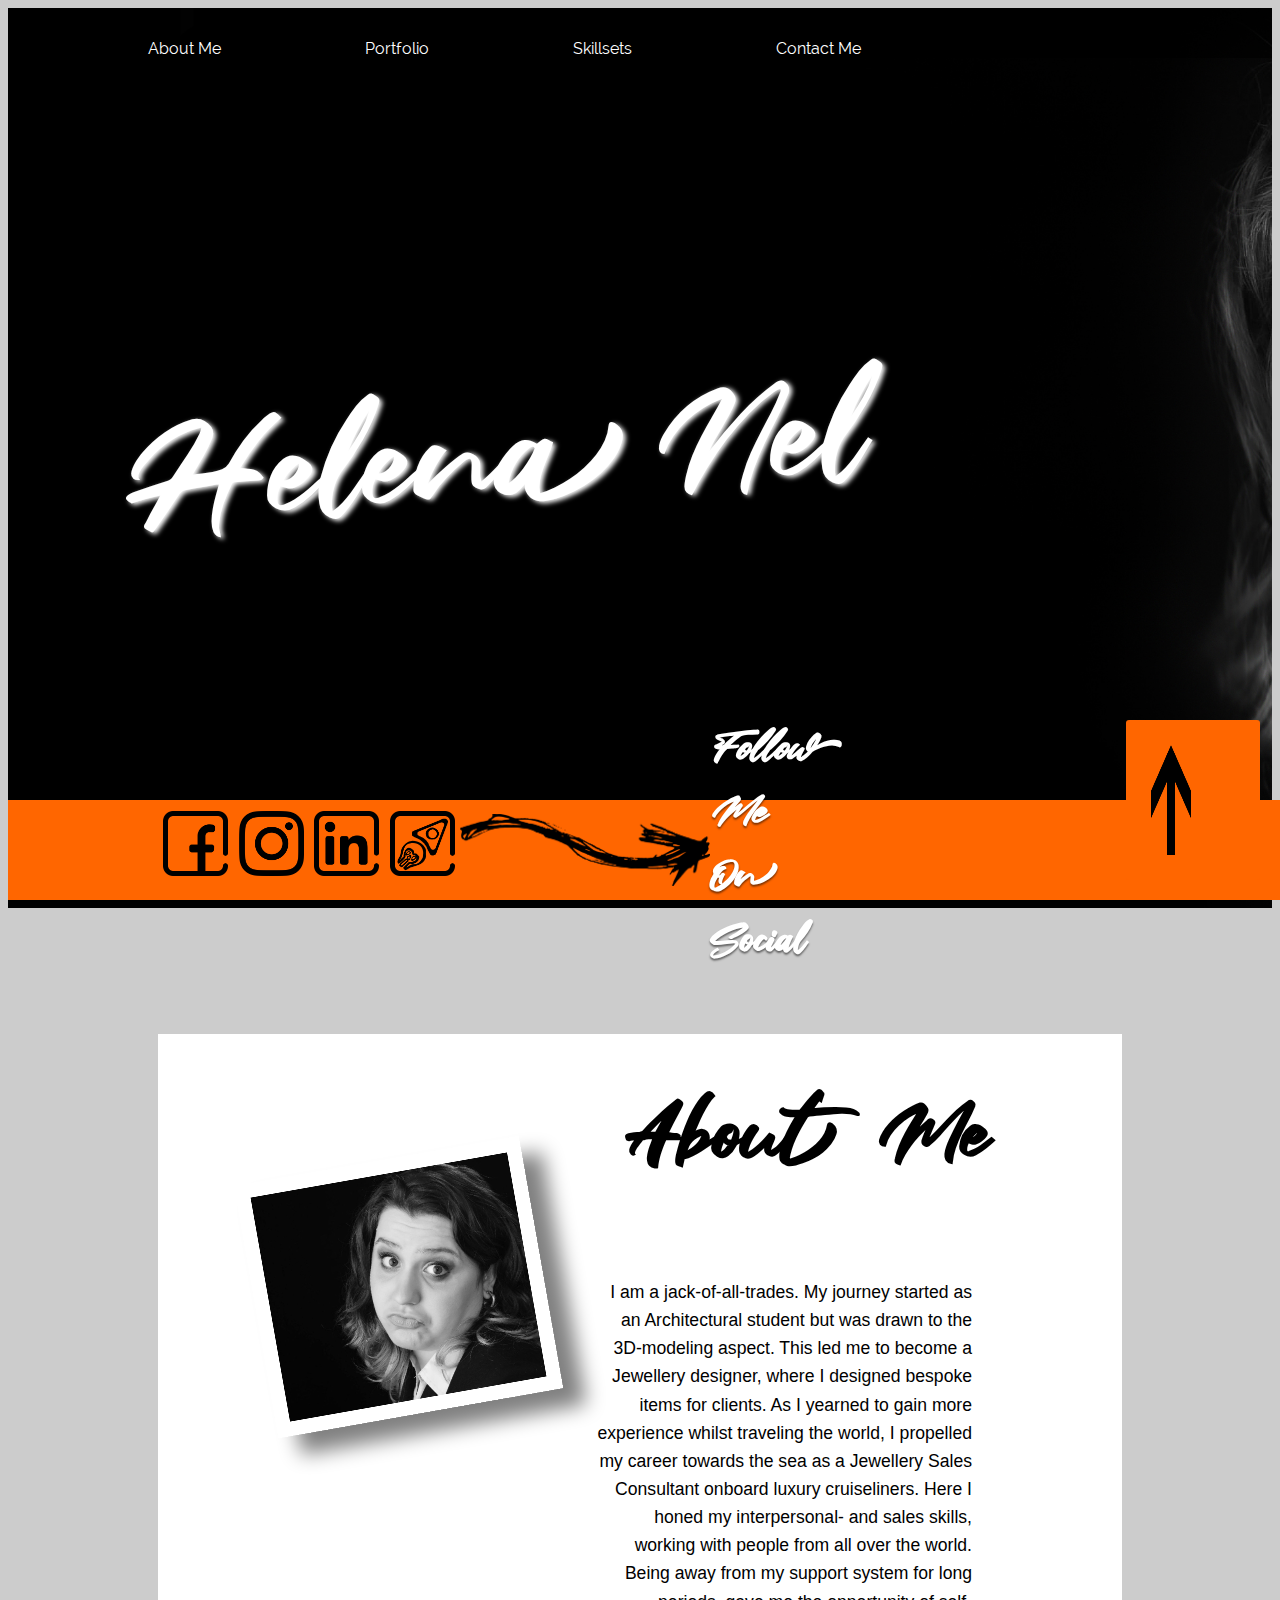
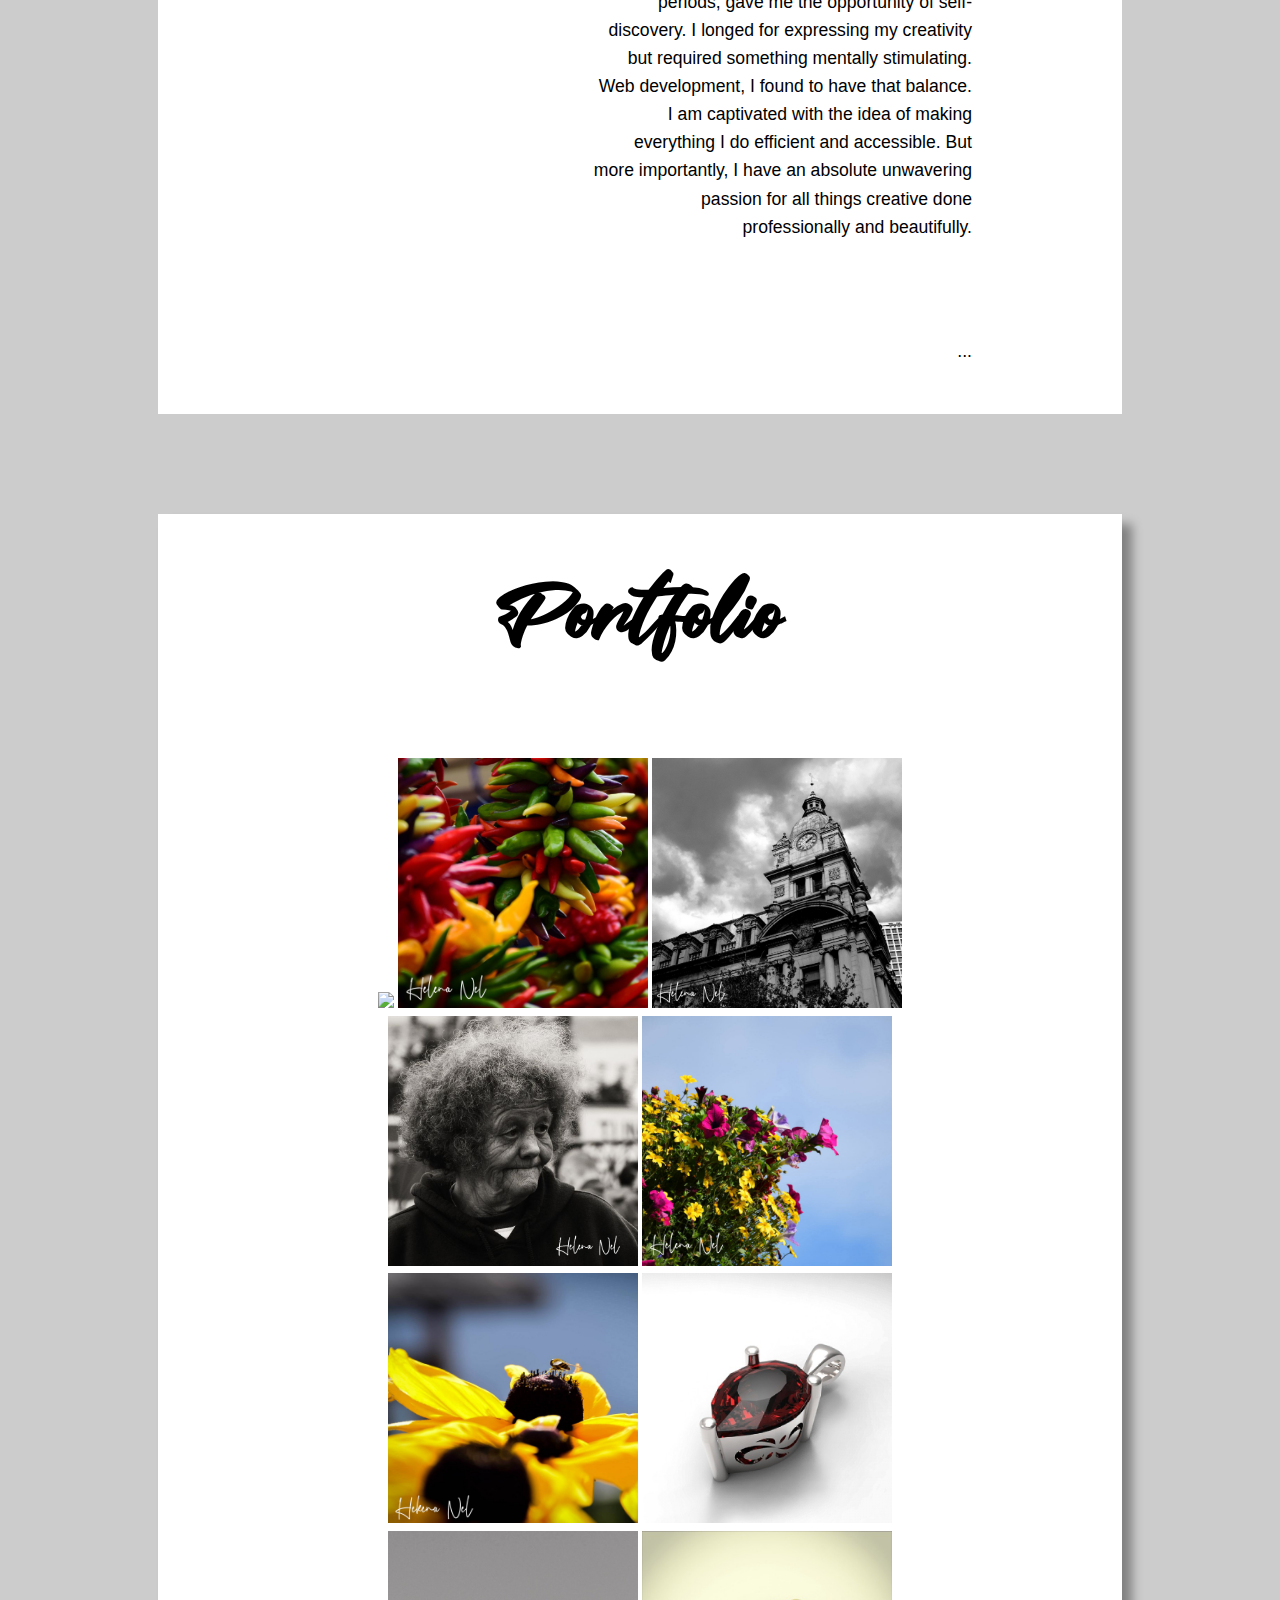
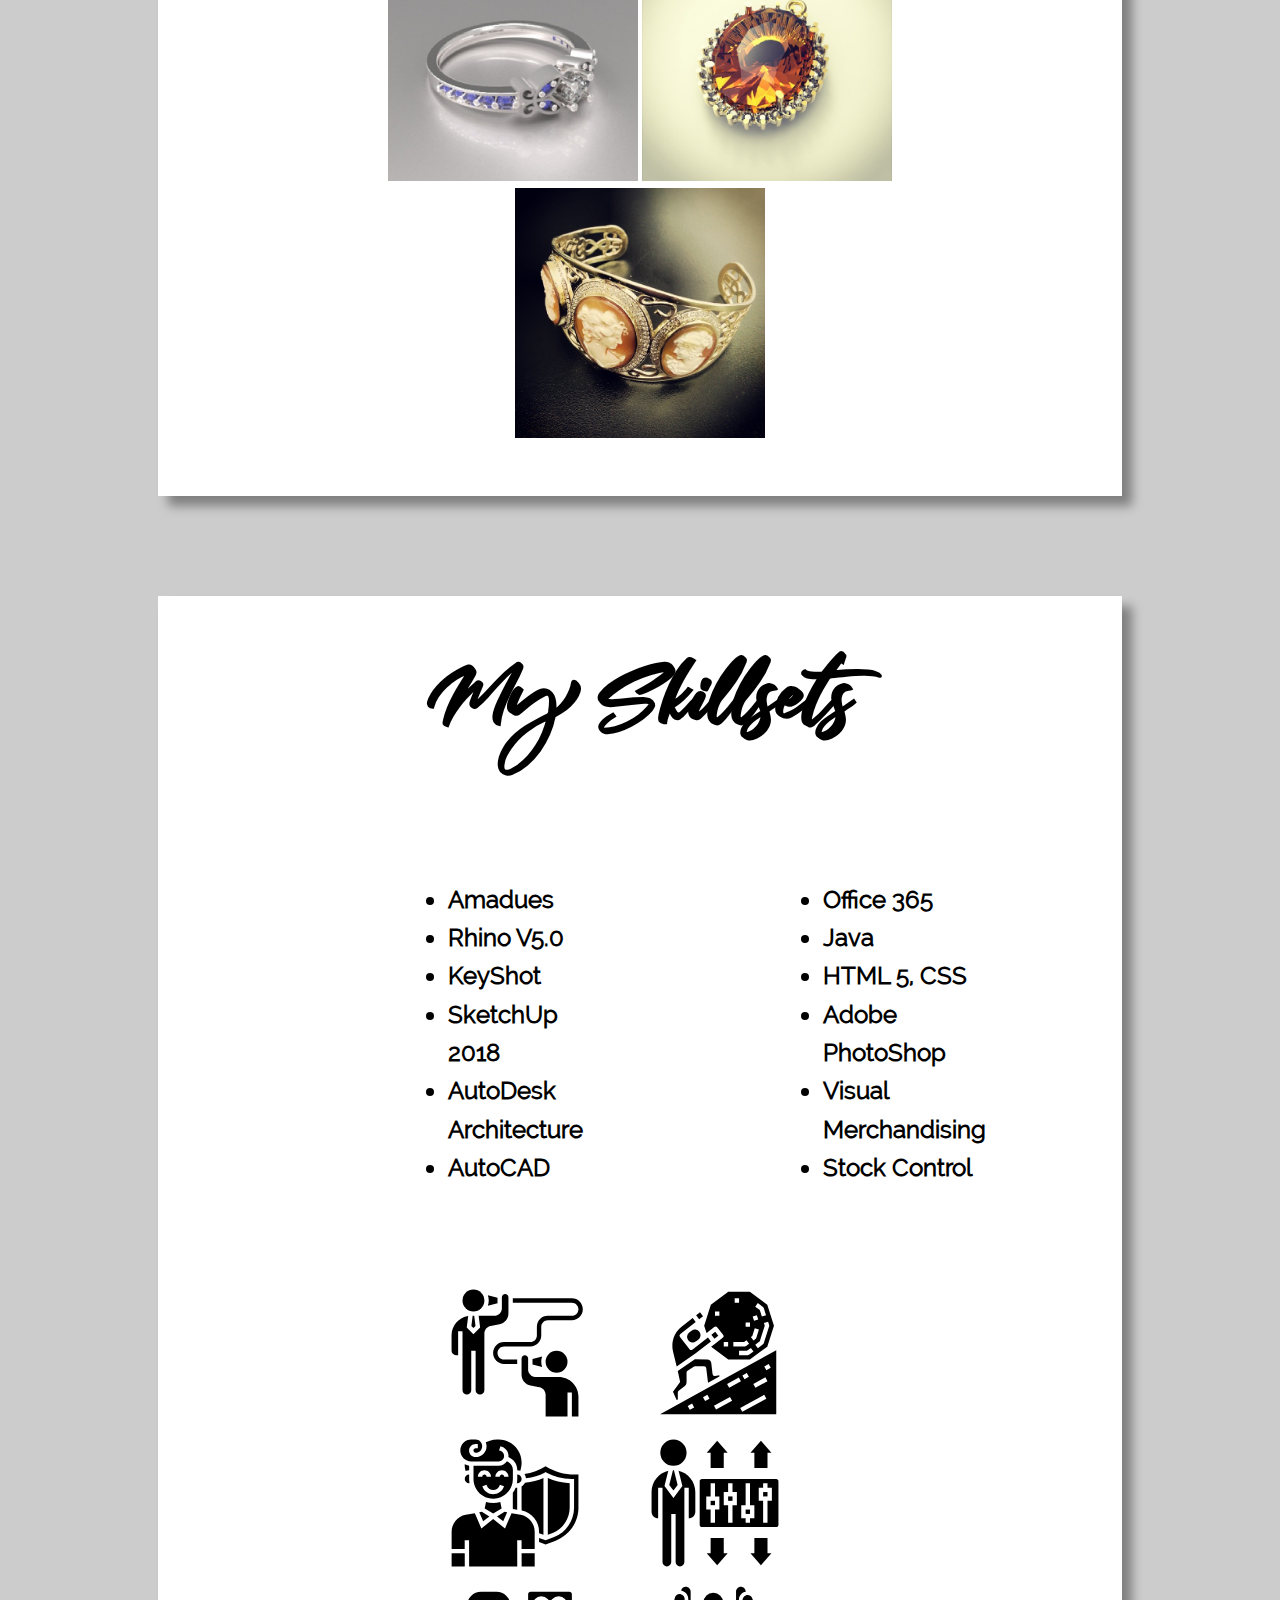
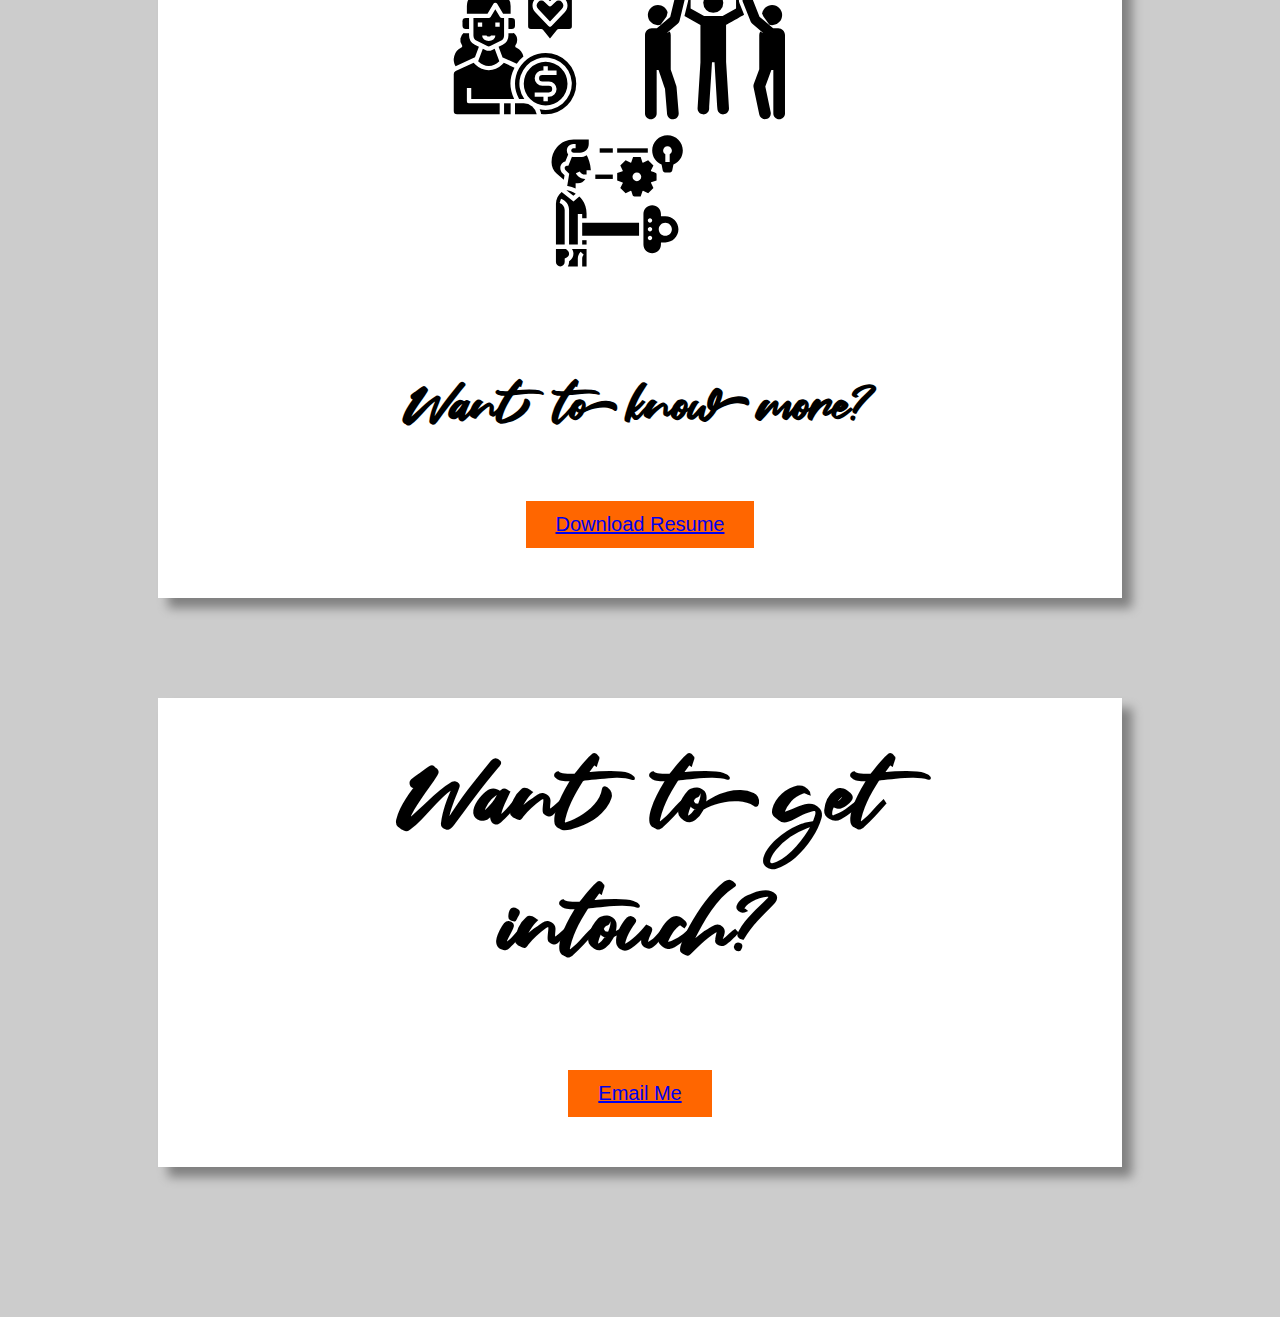
==== commit aea45e2f: "Update index.html" ====
--- a/index.html
+++ b/index.html
@@ -2,8 +2,7 @@
 <html lang="en">
   <head>
     <meta charset="utf-8">
-    <link rel="stylesheet" href="styles.css">
-    <link rel="icon" href="images/hedri.jpg">
+   <link rel="stylesheet" href="styles.css" />
     <title>Helena Nel</title>
   </head>
   <body>
@@ -49,7 +48,7 @@
             unwavering passion for all things creative done professionally
             and beautifully.</p>
 	    <div id="tweets"></div>
-	    $('#tweets').tweetable({username: 'philipbeel'});
+	  
             <p>...</p>
     </div>
    
